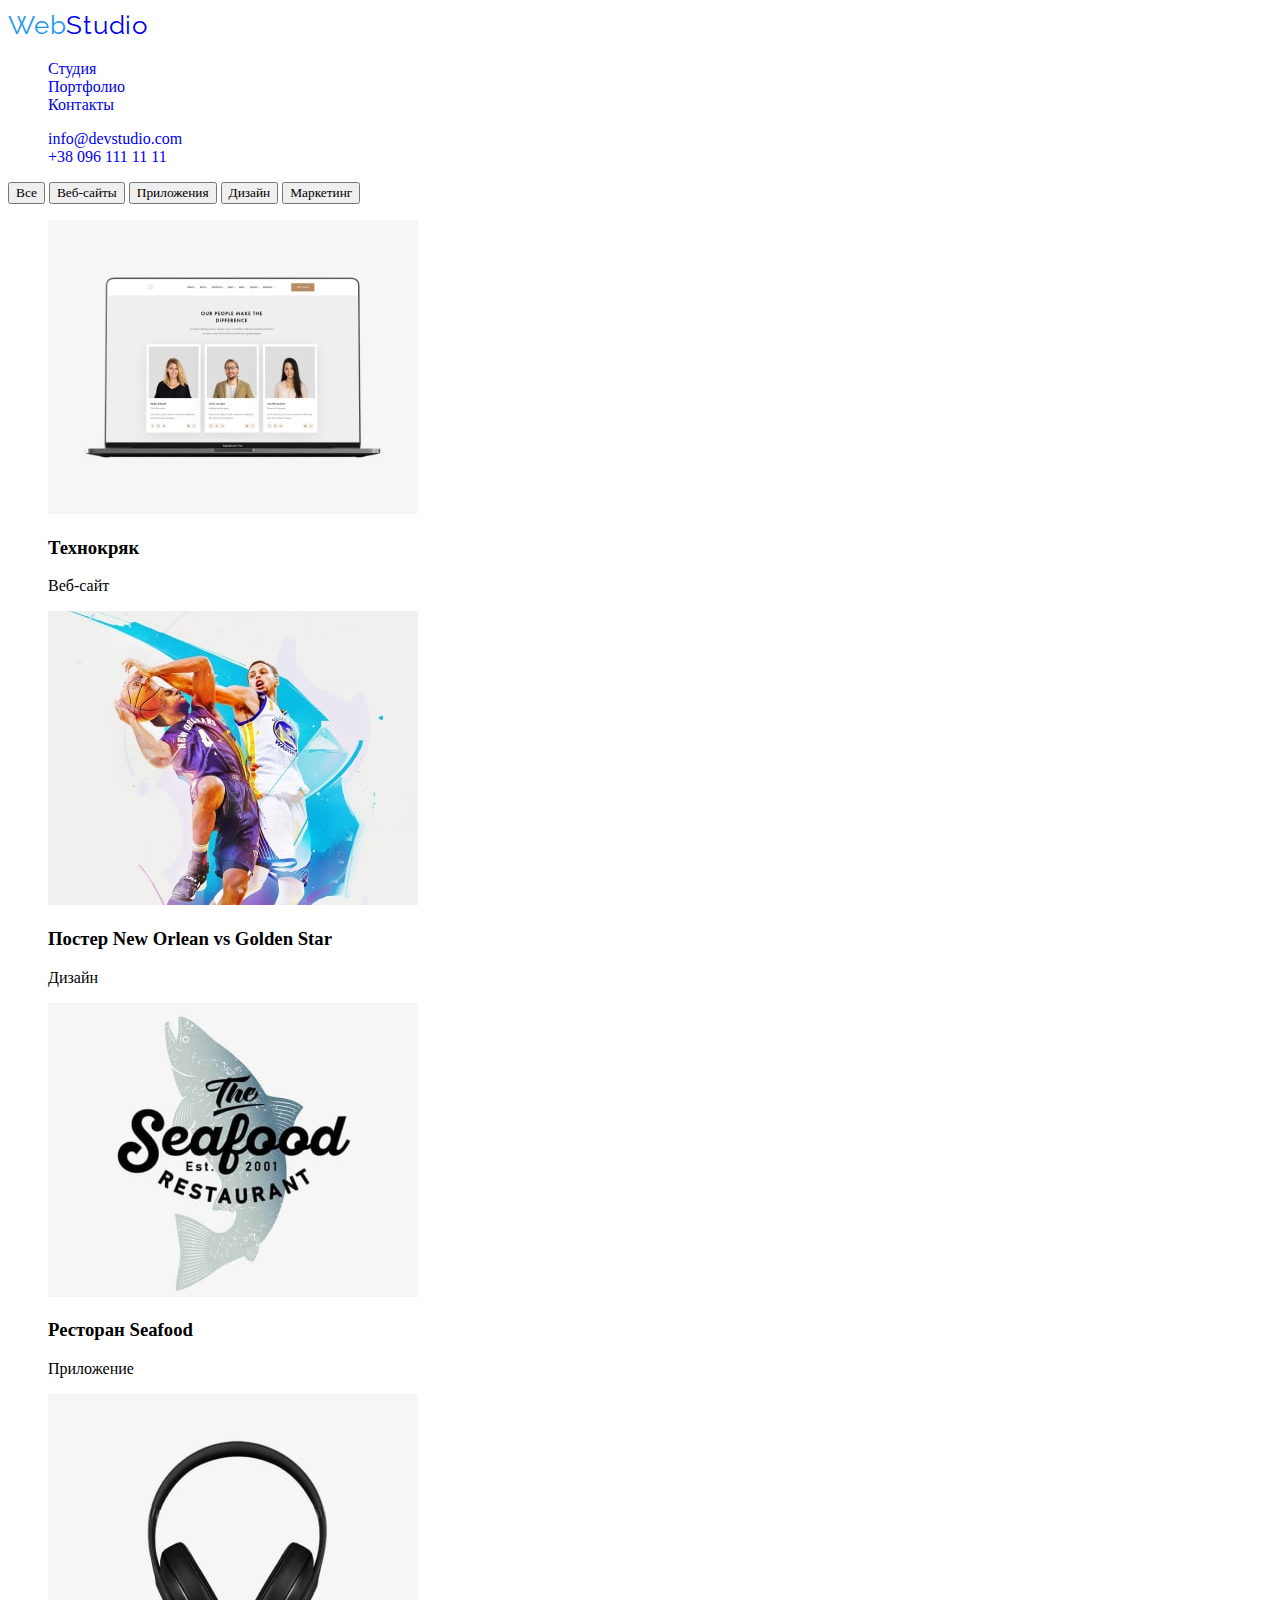
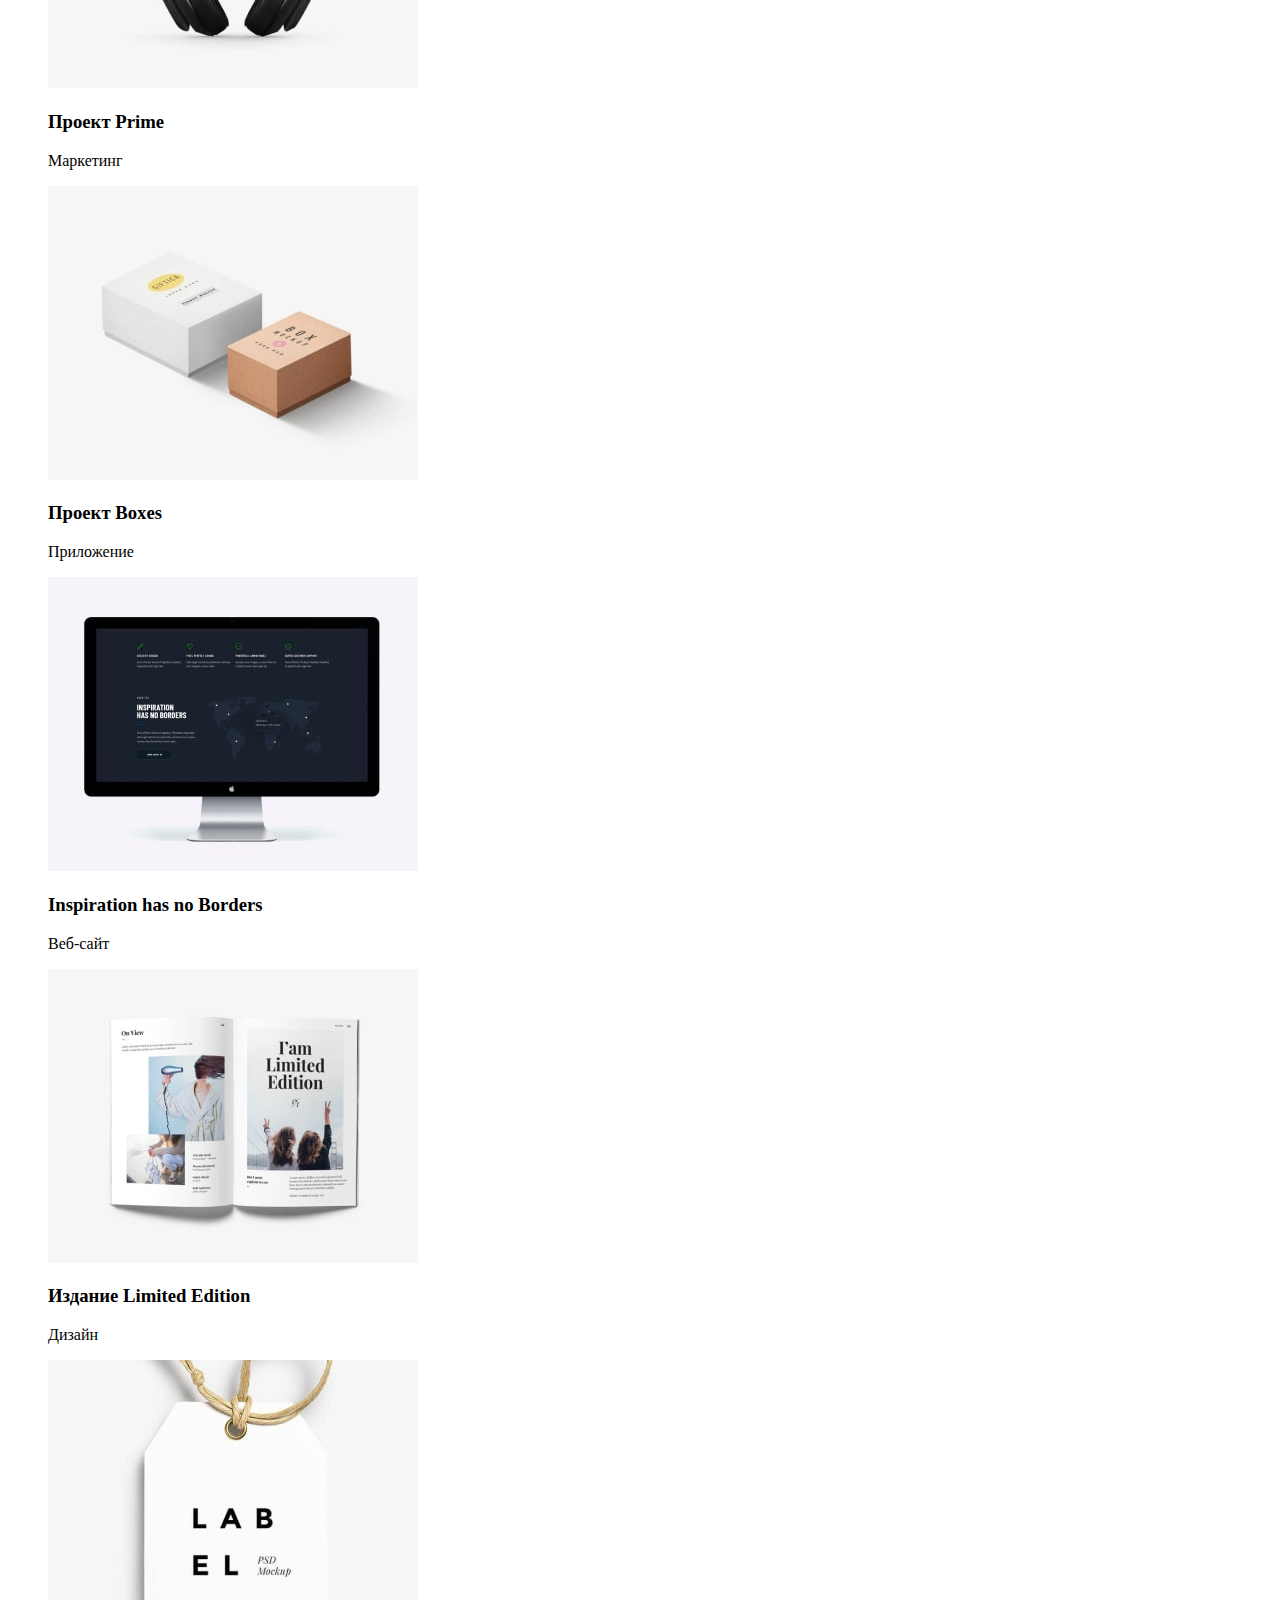
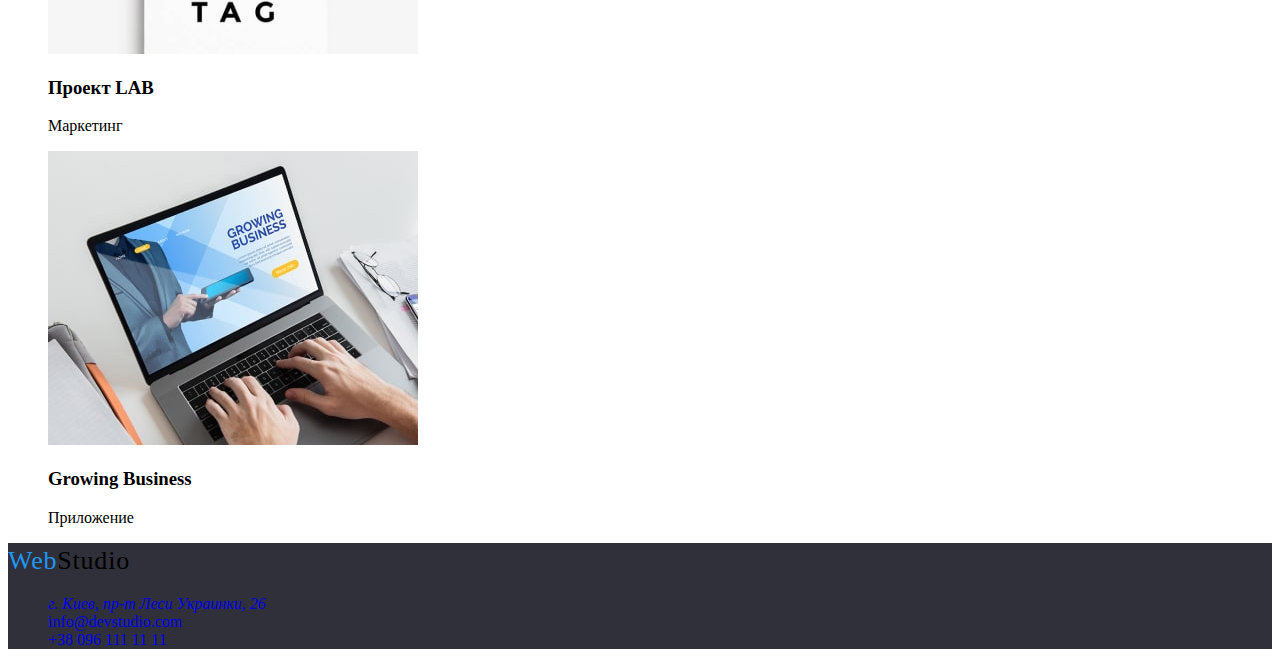
==== portfolio.html @ 1974320a "HW_2_work_friday" ====
<!DOCTYPE html>
<html lang="ru">
  <head>
    <meta charset="UTF-8" />
    <meta http-equiv="X-UA-Compatible" content="IE=edge" />
    <meta name="viewport" content="width=device-width, initial-scale=1.0" />
    <title>WebStudio_landing_page</title>
    <link
      rel="stylesheet"
      href="https://cdnjs.cloudflare.com/ajax/libs/modern-normalize/1.1.0/modern-normalize.min.css"
      integrity="sha512-wpPYUAdjBVSE4KJnH1VR1HeZfpl1ub8YT/NKx4PuQ5NmX2tKuGu6U/JRp5y+Y8XG2tV+wKQpNHVUX03MfMFn9Q=="
      crossorigin="anonymous"
      referrerpolicy="no-referrer"
    />
    <link rel="stylesheet" href="./css/styles.css" />
    <link rel="preconnect" href="https://fonts.googleapis.com">
    <link rel="preconnect" href="https://fonts.gstatic.com" crossorigin>
    <link href="https://fonts.googleapis.com/css2?family=Raleway:wght@700&family=Roboto:wght@400;500;700;900&display=swap"
      rel="stylesheet">
  </head>

  <body class="body">
    <header class="header">
      <nav class="header-navigation">
        <a class="logo link" href="./index.html"><span class="logo-one">Web</span><span class="logo-two">Studio</span></a>
        <ul class="list header-list">
          <li class="header-item"><a class="link" href="./index.html">Студия</a></li>
          <li class="header-item">
            <a class="link" href="./portfolio.html">Портфолио</a>
          </li>
          <li class="header-item">
            <a class="link" href="#footer">Контакты</a>
          </li>
        </ul>
      </nav>
      <ul class="list">
        <li class="header-tel-link">
          <a class="link" href="mailto:info@devstudio.com">info@devstudio.com</a>
        </li>
        <li class="header-phone-link">
          <a class="link" href="call:380961111111">+38 096 111 11 11</a>
        </li>
      </ul>
    </header>
    <main>
      <h1 hidden>Portfolio</h1>
      <div>
        <button class="button" type="button">Все</button>
        <button class="button" type="button">Веб-сайты</button>
        <button class="button" type="button">Приложения</button>
        <button class="button" type="button">Дизайн</button>
        <button class="button" type="button">Маркетинг</button>
      </div>
      <section>
        <ul class="list">
          <li>
            <img
              src="./images/Portfolio/technokryak-min.jpg"
              alt="Веб-сайт"
              width="370"
            />
            <h3>Технокряк</h3>
            <p>Веб-сайт</p>
          </li>

          <li>
            <img
              src="./images/Portfolio/poster_new_orlean_vs_golden_star-min.jpg"
              alt="Дизайн"
              width="370"
            />
            <h3>Постер New Orlean vs Golden Star</h3>
            <p lang="en">Дизайн</p>
          </li>

          <li>
            <img
              src="./images/Portfolio/seafood_restaurant-min.jpg"
              alt="Приложение"
              width="370"
            />
            <h3>Ресторан Seafood</h3>
            <p lang="en">Приложение</p>
          </li>

          <li>
            <img
              src="./images/Portfolio/prime_project-min.jpg"
              alt="Маркетинг"
              width="370"
            />
            <h3>Проект Prime</h3>
            <p lang="en">Маркетинг</p>
          </li>

          <li>
            <img
              src="./images/Portfolio/boxes_project-min.jpg"
              alt="Приложение"
              width="370"
            />
            <h3>Проект Boxes</h3>
            <p lang="en">Приложение</p>
          </li>

          <li>
            <img
              src="./images/Portfolio/inspiration_has_no_borders-min.jpg"
              alt="Веб-сайт"
              width="370"
            />
            <h3>Inspiration has no Borders</h3>
            <p lang="en">Веб-сайт</p>
          </li>

          <li>
            <img
              src="./images/Portfolio/limited_edition_media-min.jpg"
              alt="Дизайн"
              width="370"
            />
            <h3>Издание Limited Edition</h3>
            <p lang="en">Дизайн</p>
          </li>

          <li>
            <img
              src="./images/Portfolio/lab_project-min.jpg"
              alt="Маркетинг"
              width="370"
            />
            <h3>Проект LAB</h3>
            <p lang="en">Маркетинг</p>
          </li>

          <li>
            <img
              src="./images/Portfolio/growing_business-min.jpg"
              alt="Приложение"
              width="370"
            />
            <h3>Growing Business</h3>
            <p lang="en">Приложение</p>
          </li>
        </ul>
      </section>
    </main>
    <footer>
      <span class="logo-one">Web</span><span class="logo-two">Studio</span></a>
      <ul id="footer" class="list">
        <li>
          <address>
            <a
              class="link"
              href="https://goo.gl/maps/tnZ9f7EqRjFF4gV4A"
              target="_blank"
              rel="noopener norefferer"
              >г. Киев, пр-т Леси Украинки, 26</a
            >
          </address>
        </li>
        <li><a class="link" href="mailto:info@devstudio.com">info@devstudio.com</a></li>
        <li><a class="link" href="call:380961111111">+38 096 111 11 11</a></li>
      </ul>
    </footer>
  </body>
</html>
---- css/styles.css ----
:root {
    --main-title-color: #ffffff;
    --second-title-color: #212121;
    --main-text-color: #757575;
    --third-text-color: #9da4bd;
    --fourth-text-color: #303030;
    --accent-color: #2196F3;
    --main-btn-color: #ffffff;
    --second-btn-color: #2196F3;;
    --header-text-color:#000000;
    --footer-color:#2F303A;
}

.header {
    background-color: var(--main-title-color);
    color: var(--header-text-color);
}


.body {
    font font-family: Roboto, sans-serif;
    background-color: var(--)
    
    
}
.list {
    list-style: none;
}
.link {
    text-decoration: none;
}

/* Header */
.logo-one, .logo-two {color: inherit;}
.logo-one{
    color: var(--accent-color);
    font-weight: 400;
font-size: 26px;
line-height: 1.38;
letter-spacing: 0.03em;
}
.logo-two {
    color: #000000
    font-weight: 400;
font-size: 26px;
line-height: 1.38;
letter-spacing: 0.03em;
}
.logo-title {
 color: var(--header-text-color);   
}

.logo{
    font-family: Raleway, sans-serif;
}
.header-item:hover,
.header-item:focus {
    color: ;
}

/* Body */

.button {
    font-family: inherit;
}

/* Footer */

footer{
    background-color: var(--footer-color);
}
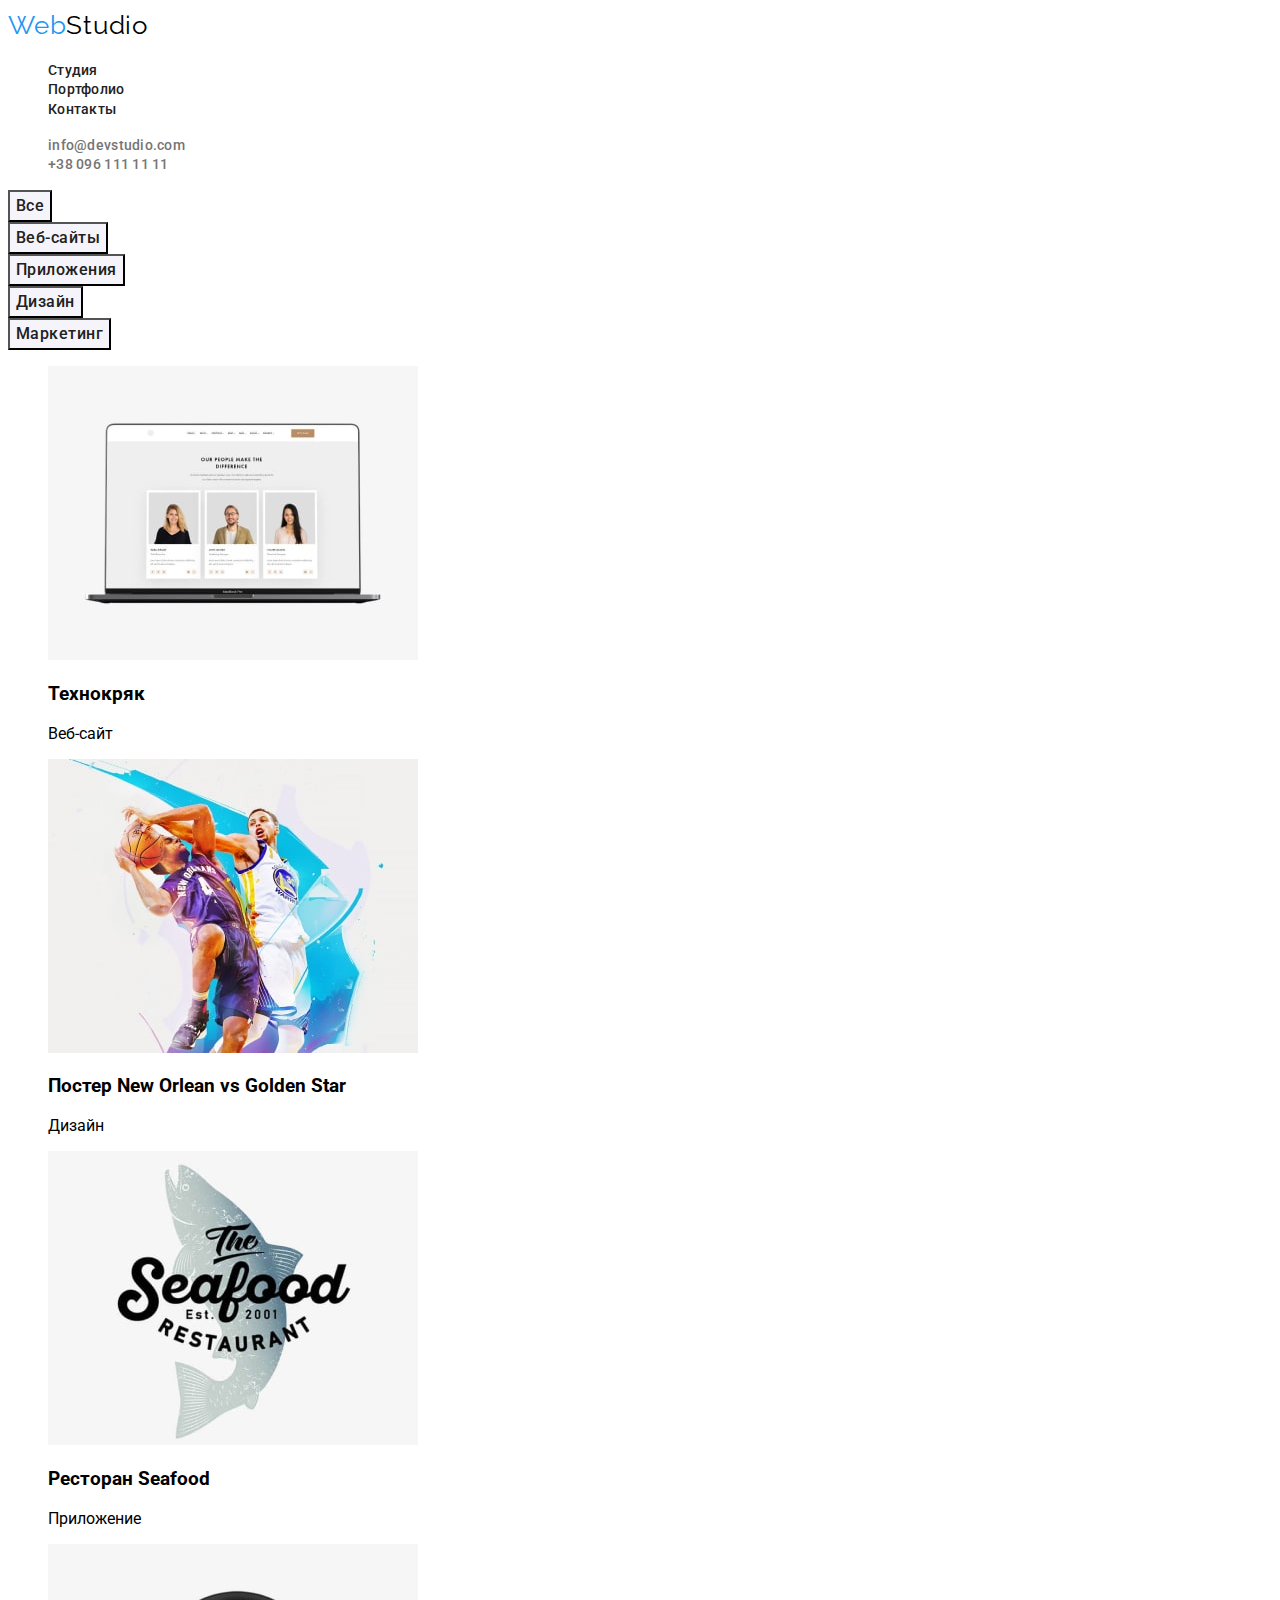
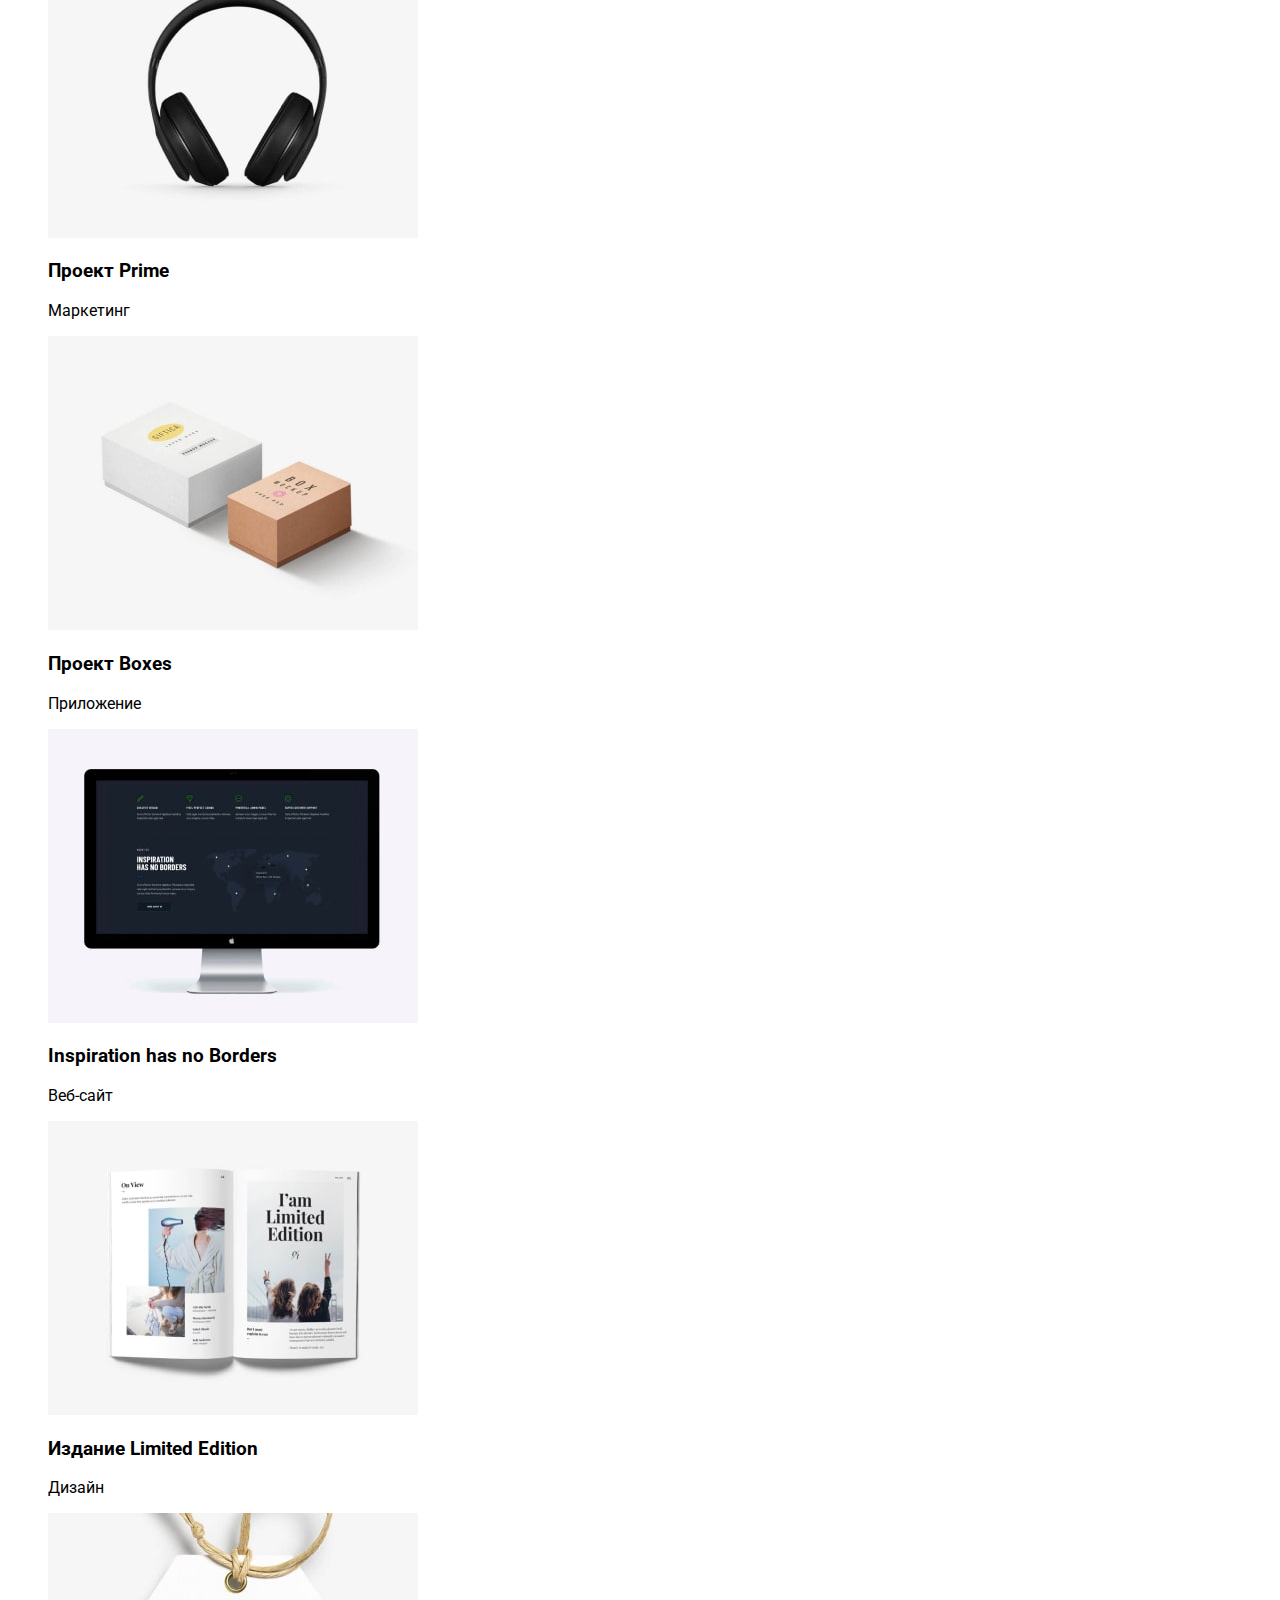
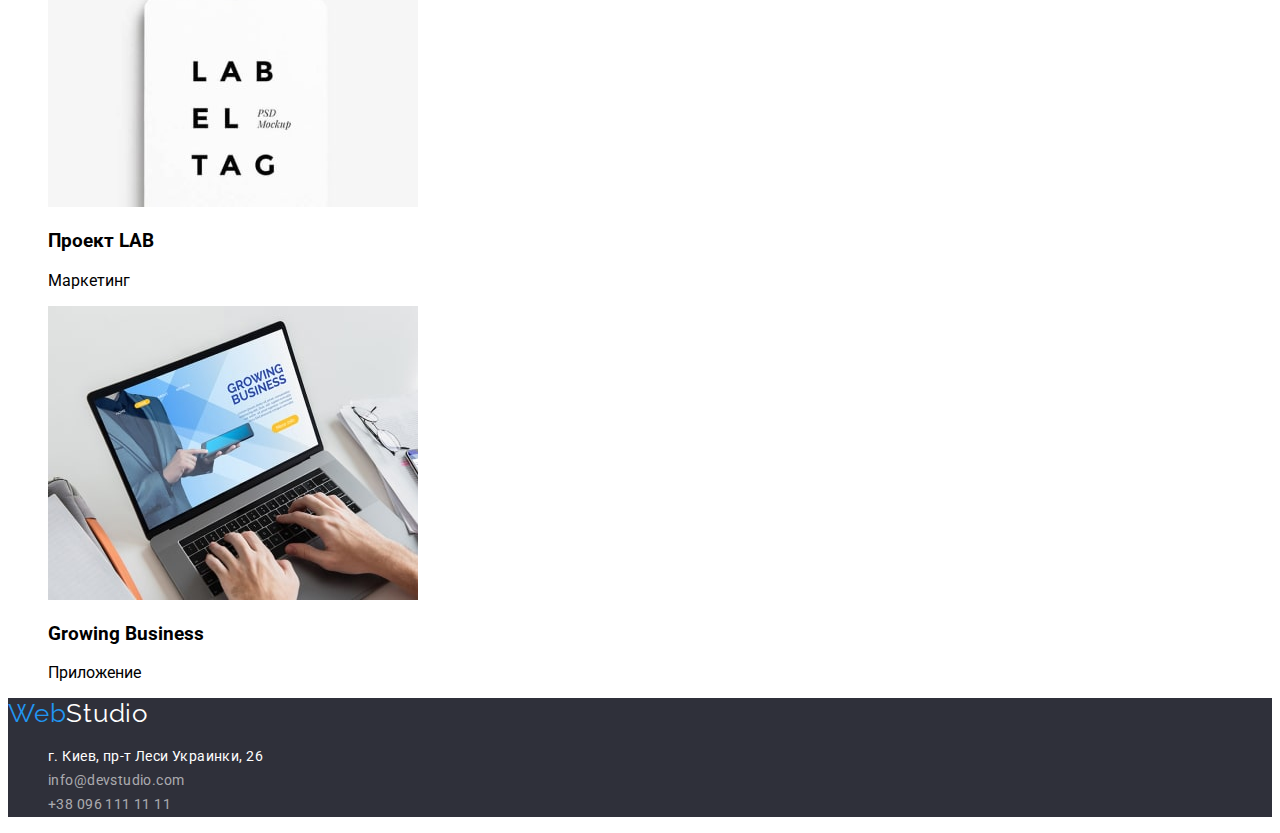
==== commit 879be091: "HW_2_main+portfolio-html/css-submission 1.1" ====
--- a/portfolio.html
+++ b/portfolio.html
@@ -13,54 +13,65 @@
       referrerpolicy="no-referrer"
     />
     <link rel="stylesheet" href="./css/styles.css" />
-    <link rel="preconnect" href="https://fonts.googleapis.com">
-    <link rel="preconnect" href="https://fonts.gstatic.com" crossorigin>
-    <link href="https://fonts.googleapis.com/css2?family=Raleway:wght@700&family=Roboto:wght@400;500;700;900&display=swap"
-      rel="stylesheet">
+    <link rel="preconnect" href="https://fonts.googleapis.com" />
+    <link rel="preconnect" href="https://fonts.gstatic.com" crossorigin />
+    <link
+      href="https://fonts.googleapis.com/css2?family=Raleway:wght@700&family=Roboto:wght@400;500;700;900&display=swap"
+      rel="stylesheet"
+    />
   </head>
 
   <body class="body">
     <header class="header">
       <nav class="header-navigation">
-        <a class="logo link" href="./index.html"><span class="logo-one">Web</span><span class="logo-two">Studio</span></a>
+        <a class="logo link" href="./index.html"
+          ><span class="logo-one">Web</span
+          ><span class="logo-two">Studio</span></a
+        >
         <ul class="list header-list">
-          <li class="header-item"><a class="link" href="./index.html">Студия</a></li>
           <li class="header-item">
-            <a class="link" href="./portfolio.html">Портфолио</a>
+            <a class="link header-link" href="./index.html">Студия</a>
           </li>
           <li class="header-item">
-            <a class="link" href="#footer">Контакты</a>
+            <a class="link header-link" href="./portfolio.html">Портфолио</a>
+          </li>
+          <li class="header-item">
+            <a class="link header-link" href="#footer">Контакты</a>
           </li>
         </ul>
       </nav>
       <ul class="list">
-        <li class="header-tel-link">
-          <a class="link" href="mailto:info@devstudio.com">info@devstudio.com</a>
-        </li>
-        <li class="header-phone-link">
-          <a class="link" href="call:380961111111">+38 096 111 11 11</a>
+        <li class="header-tel">
+          <a class="link header-tel-link" href="mailto:info@devstudio.com"
+            >info@devstudio.com</a
+          >
+        </li>
+        <li class="header-phone">
+          <a class="link header-phone-link" href="call:380961111111"
+            >+38 096 111 11 11</a
+          >
         </li>
       </ul>
     </header>
     <main>
       <h1 hidden>Portfolio</h1>
-      <div>
-        <button class="button" type="button">Все</button>
-        <button class="button" type="button">Веб-сайты</button>
-        <button class="button" type="button">Приложения</button>
-        <button class="button" type="button">Дизайн</button>
-        <button class="button" type="button">Маркетинг</button>
+      <div class="portfolio">
+        <button class="portfolio-button" type="button">Все</button>
+        <button class="portfolio-button" type="button">Веб-сайты</button>
+        <button class="portfolio-button" type="button">Приложения</button>
+        <button class="portfolio-button" type="button">Дизайн</button>
+        <button class="portfolio-button" type="button">Маркетинг</button>
       </div>
-      <section>
-        <ul class="list">
-          <li>
+      <section class="portfolio-examples">
+        <ul class="list portfolio-examples-list">
+          <li class="list portfolio-examples-list-item">
             <img
               src="./images/Portfolio/technokryak-min.jpg"
               alt="Веб-сайт"
               width="370"
             />
-            <h3>Технокряк</h3>
-            <p>Веб-сайт</p>
+            <h3 class="portfolio-examples-list-item-company">Технокряк</h3>
+            <p class="portfolio-examples-list-item-project">Веб-сайт</p>
           </li>
 
           <li>
@@ -69,8 +80,10 @@
               alt="Дизайн"
               width="370"
             />
-            <h3>Постер New Orlean vs Golden Star</h3>
-            <p lang="en">Дизайн</p>
+            <h3 class="portfolio-examples-list-item-company">
+              Постер New Orlean vs Golden Star
+            </h3>
+            <p class="portfolio-examples-list-item-project" lang="en">Дизайн</p>
           </li>
 
           <li>
@@ -79,8 +92,12 @@
               alt="Приложение"
               width="370"
             />
-            <h3>Ресторан Seafood</h3>
-            <p lang="en">Приложение</p>
+            <h3 class="portfolio-examples-list-item-company">
+              Ресторан Seafood
+            </h3>
+            <p class="portfolio-examples-list-item-project" lang="en">
+              Приложение
+            </p>
           </li>
 
           <li>
@@ -89,8 +106,10 @@
               alt="Маркетинг"
               width="370"
             />
-            <h3>Проект Prime</h3>
-            <p lang="en">Маркетинг</p>
+            <h3 class="portfolio-examples-list-item-company">Проект Prime</h3>
+            <p class="portfolio-examples-list-item-project" lang="en">
+              Маркетинг
+            </p>
           </li>
 
           <li>
@@ -99,8 +118,10 @@
               alt="Приложение"
               width="370"
             />
-            <h3>Проект Boxes</h3>
-            <p lang="en">Приложение</p>
+            <h3 class="portfolio-examples-list-item-company">Проект Boxes</h3>
+            <p class="portfolio-examples-list-item-project" lang="en">
+              Приложение
+            </p>
           </li>
 
           <li>
@@ -109,8 +130,12 @@
               alt="Веб-сайт"
               width="370"
             />
-            <h3>Inspiration has no Borders</h3>
-            <p lang="en">Веб-сайт</p>
+            <h3 class="portfolio-examples-list-item-company">
+              Inspiration has no Borders
+            </h3>
+            <p class="portfolio-examples-list-item-project" lang="en">
+              Веб-сайт
+            </p>
           </li>
 
           <li>
@@ -119,8 +144,10 @@
               alt="Дизайн"
               width="370"
             />
-            <h3>Издание Limited Edition</h3>
-            <p lang="en">Дизайн</p>
+            <h3 class="portfolio-examples-list-item-company">
+              Издание Limited Edition
+            </h3>
+            <p class="portfolio-examples-list-item-project" lang="en">Дизайн</p>
           </li>
 
           <li>
@@ -129,8 +156,10 @@
               alt="Маркетинг"
               width="370"
             />
-            <h3>Проект LAB</h3>
-            <p lang="en">Маркетинг</p>
+            <h3 class="portfolio-examples-list-item-company">Проект LAB</h3>
+            <p class="portfolio-examples-list-item-project" lang="en">
+              Маркетинг
+            </p>
           </li>
 
           <li>
@@ -139,19 +168,26 @@
               alt="Приложение"
               width="370"
             />
-            <h3>Growing Business</h3>
-            <p lang="en">Приложение</p>
+            <h3 class="portfolio-examples-list-item-company">
+              Growing Business
+            </h3>
+            <p class="portfolio-examples-list-item-project" lang="en">
+              Приложение
+            </p>
           </li>
         </ul>
       </section>
     </main>
-    <footer>
-      <span class="logo-one">Web</span><span class="logo-two">Studio</span></a>
+    <footer class="footer">
+      <a class="logo link" href="./index.html"
+        ><span class="footer-logo-one">Web</span
+        ><span class="footer-logo-two">Studio</span></a
+      >
       <ul id="footer" class="list">
         <li>
-          <address>
+          <address class="footer-adress">
             <a
-              class="link"
+              class="link footer-adress-link"
               href="https://goo.gl/maps/tnZ9f7EqRjFF4gV4A"
               target="_blank"
               rel="noopener norefferer"
@@ -159,8 +195,16 @@
             >
           </address>
         </li>
-        <li><a class="link" href="mailto:info@devstudio.com">info@devstudio.com</a></li>
-        <li><a class="link" href="call:380961111111">+38 096 111 11 11</a></li>
+        <li class="footer-links">
+          <a class="link footer-email-link" href="mailto:info@devstudio.com"
+            >info@devstudio.com</a
+          >
+        </li>
+        <li>
+          <a class="link footer-phone-link" href="call:380961111111"
+            >+38 096 111 11 11</a
+          >
+        </li>
       </ul>
     </footer>
   </body>
--- a/css/styles.css
+++ b/css/styles.css
@@ -1,71 +1,245 @@
 :root {
-    --main-title-color: #ffffff;
-    --second-title-color: #212121;
-    --main-text-color: #757575;
-    --third-text-color: #9da4bd;
-    --fourth-text-color: #303030;
-    --accent-color: #2196F3;
-    --main-btn-color: #ffffff;
-    --second-btn-color: #2196F3;;
-    --header-text-color:#000000;
-    --footer-color:#2F303A;
+  --main-title-color: #ffffff;
+  --second-title-color: #212121;
+  --main-text-color: #757575;
+  --third-text-color: #9da4bd;
+  --fourth-text-color: #303030;
+  --accent-color: #2196f3;
+  --header-text-color: #000000;
+  --footer-color: #2f303a;
+  --button-color:#F5F4FA;
 }
 
 .header {
-    background-color: var(--main-title-color);
-    color: var(--header-text-color);
-}
-
+  background-color: var(--main-title-color);
+  color: var(--header-text-color);
+}
 
 .body {
-    font font-family: Roboto, sans-serif;
-    background-color: var(--)
-    
-    
+  font-family: Roboto, sans-serif;
+  background-color: var(--main-title-color);
 }
 .list {
-    list-style: none;
+  list-style: none;
 }
 .link {
-    text-decoration: none;
-}
-
-/* Header */
-.logo-one, .logo-two {color: inherit;}
-.logo-one{
-    color: var(--accent-color);
-    font-weight: 400;
-font-size: 26px;
-line-height: 1.38;
-letter-spacing: 0.03em;
-}
+  text-decoration: none;
+}
+
+/*--------------------------Header-------------------------- */
+.logo-one,
 .logo-two {
-    color: #000000
-    font-weight: 400;
-font-size: 26px;
-line-height: 1.38;
-letter-spacing: 0.03em;
-}
+  color: inherit;
+}
+.logo-one {
+  color: var(--accent-color);
+  font-size: 26px;
+  line-height: 1.38;
+  letter-spacing: 0.03em;
+}
+.logo-two {
+  font-size: 26px;
+  line-height: 1.38;
+  letter-spacing: 0.03em;
+  color: var(--header-text-color);
+}
+
+.header-link {
+  font-weight: 500;
+  font-size: 14px;
+  line-height: 1.33;
+  letter-spacing: 0.02em;
+  color: var(--second-title-color);
+}
+.header-tel-link,
+.header-phone-link {
+  font-weight: 500;
+  font-size: 14px;
+  line-height: 1.33;
+  letter-spacing: 0.02em;
+  color: var(--main-text-color);
+}
+
 .logo-title {
- color: var(--header-text-color);   
-}
-
-.logo{
-    font-family: Raleway, sans-serif;
-}
-.header-item:hover,
-.header-item:focus {
-    color: ;
-}
-
-/* Body */
+  color: var(--header-text-color);
+}
+
+.logo {
+  font-family: Raleway, sans-serif;
+}
+.header-link:hover,
+.header-link:focus {
+  color: var(--accent-color);
+}
+.header-tel-link:hover,
+.header-tel-link:focus {
+  color: var(--accent-color);
+}
+
+.header-phone-link:hover,
+.header-phone-link:focus {
+  color: var(--accent-color);
+}
+
+/* --------------------------Hero--------------------------*/
 
 .button {
-    font-family: inherit;
-}
-
-/* Footer */
-
-footer{
-    background-color: var(--footer-color);
-}+  font-family: inherit;
+}
+.hero {
+  background-color: var(--second-title-color);
+}
+
+.hero-header {
+  font-weight: 900;
+  font-size: 44px;
+  line-height: 1.36;
+  text-align: center;
+  letter-spacing: 0.06em;
+  text-transform: uppercase;
+  color: var(--main-title-color);
+}
+
+.hero-btn {
+  font-family: inherit;
+  font-weight: 700;
+  font-size: 16px;
+  line-height: 1.85;
+  display: flex;
+  align-items: center;
+  text-align: center;
+  letter-spacing: 0.06em;
+  background-color: var(--accent-color);
+  color: var(--main-title-color);
+}
+
+/*-----------------------About----------------------- */
+.about-title {
+  font-weight: 700;
+  font-size: 14px;
+  line-height: 1.14;
+  letter-spacing: 0.03em;
+  text-transform: uppercase;
+
+  color: var(--second-title-color);
+}
+
+.about-title-discription {
+  font-size: 14px;
+  line-height: 1.71px;
+  letter-spacing: 0.03em;
+  color: var(--main-text-color);
+}
+
+/* --------------------------What we do--------------------------  */
+.what-we-do_title {
+  font-weight: 700;
+  font-size: 36px;
+  line-height: 1.17;
+  text-align: center;
+  letter-spacing: 0.03em;
+
+  color: var(--second-title-color);
+}
+/* --------------------------Team-------------------------- */
+
+.team-header {
+  font-weight: 700;
+  font-size: 36px;
+  line-height: 1.17;
+  text-align: center;
+  letter-spacing: 0.03em;
+  color: var(--second-title-color);
+}
+
+.team-list-name {
+  font-weight: 500;
+  font-size: 16px;
+  line-height: 1.19;
+  text-align: center;
+  letter-spacing: 0.03em;
+  color: var(--second-title-color);
+}
+
+.team-list-position {
+  font-size: 16px;
+  line-height: 1.19;
+  text-align: center;
+  letter-spacing: 0.03em;
+  color: var(--main-text-color);
+}
+
+/* --------------------------Footer-------------------------- */
+
+.footer {
+  background-color: var(--footer-color);
+}
+.footer-logo-one {
+  font-size: 26px;
+  line-height: 1.19;
+  letter-spacing: 0.03em;
+  color: var(--accent-color);
+}
+
+.footer-logo-two {
+  font-size: 26px;
+  line-height: 1.19;
+  letter-spacing: 0.03em;
+  color: var(--main-title-color);
+}
+
+.footer-adress-link {
+  color: inherit;
+  font-style: normal;
+  font-size: 14px;
+  line-height: 1.71;
+  letter-spacing: 0.03em;
+  color: var(--main-title-color);
+}
+
+.footer-email-link {
+  font-size: 14px;
+  line-height: 1.71;
+  letter-spacing: 0.03em;
+  color: rgba(255, 255, 255, 0.6);
+}
+
+.footer-phone-link {
+  font-size: 14px;
+  line-height: 1.71;
+  letter-spacing: 0.03em;
+  color: rgba(255, 255, 255, 0.6);
+}
+
+/* -----------------------PORTFOLIO PAGE----------------------- */
+
+.portfolio-button {
+  font-family: inherit;
+  font-weight: 500;
+  font-size: 16px;
+  line-height: 1.63;
+  display: flex;
+  text-align: center;
+  letter-spacing: 0.03em;
+  background-color: var(--button-color);
+  color: var(--second-title-color);
+}
+.portfolio-button:hover,
+.portfolio-button:focus {
+  color: var(--main-title-color);
+  background-color: var(--accent-color);
+
+.portfolio-examples-list-item-company {
+  font-weight: 700;
+  font-size: 18px;
+  line-height: 2;
+  letter-spacing: 0.06em;
+  color: var(--second-title-color);
+}
+
+.portfolio-examples-list-item-project {
+  font-size: 16px;
+  line-height: 2;
+  letter-spacing: 0.03em;
+  color: var(--main-text-color);
+}
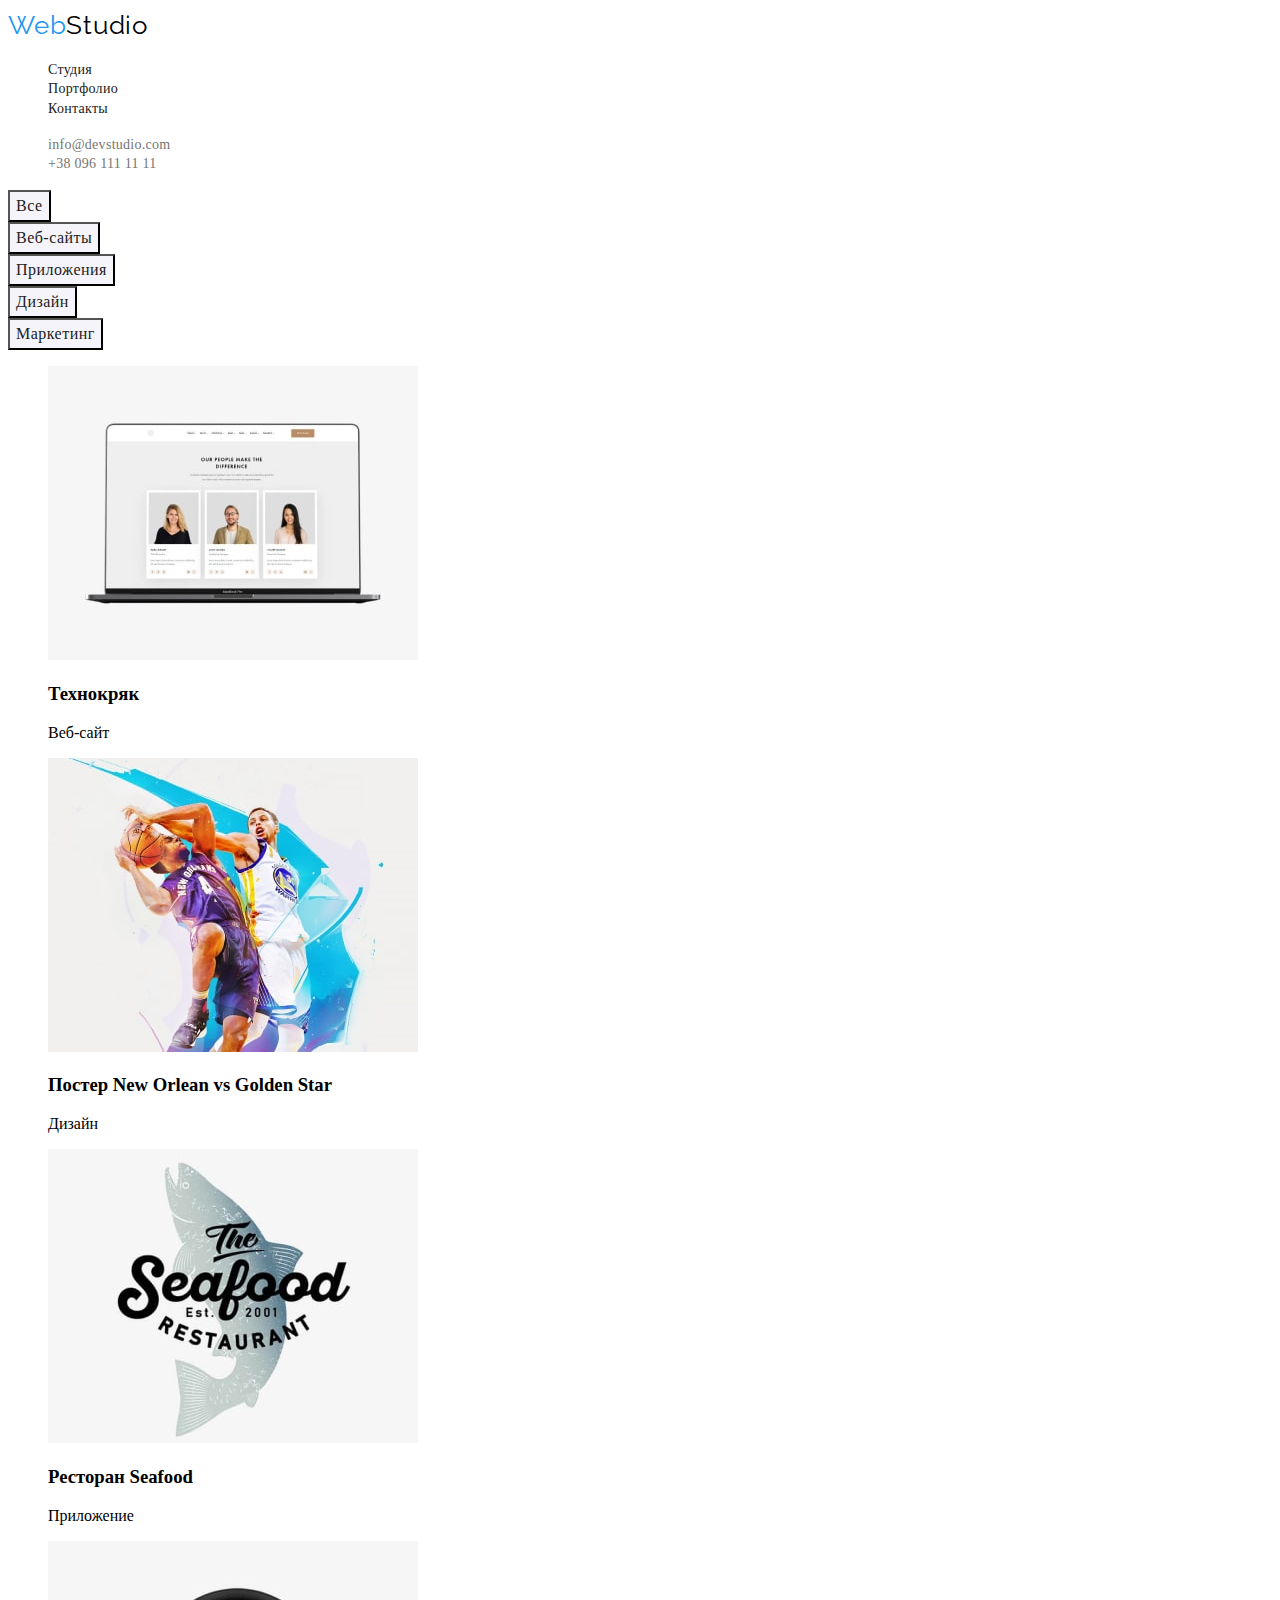
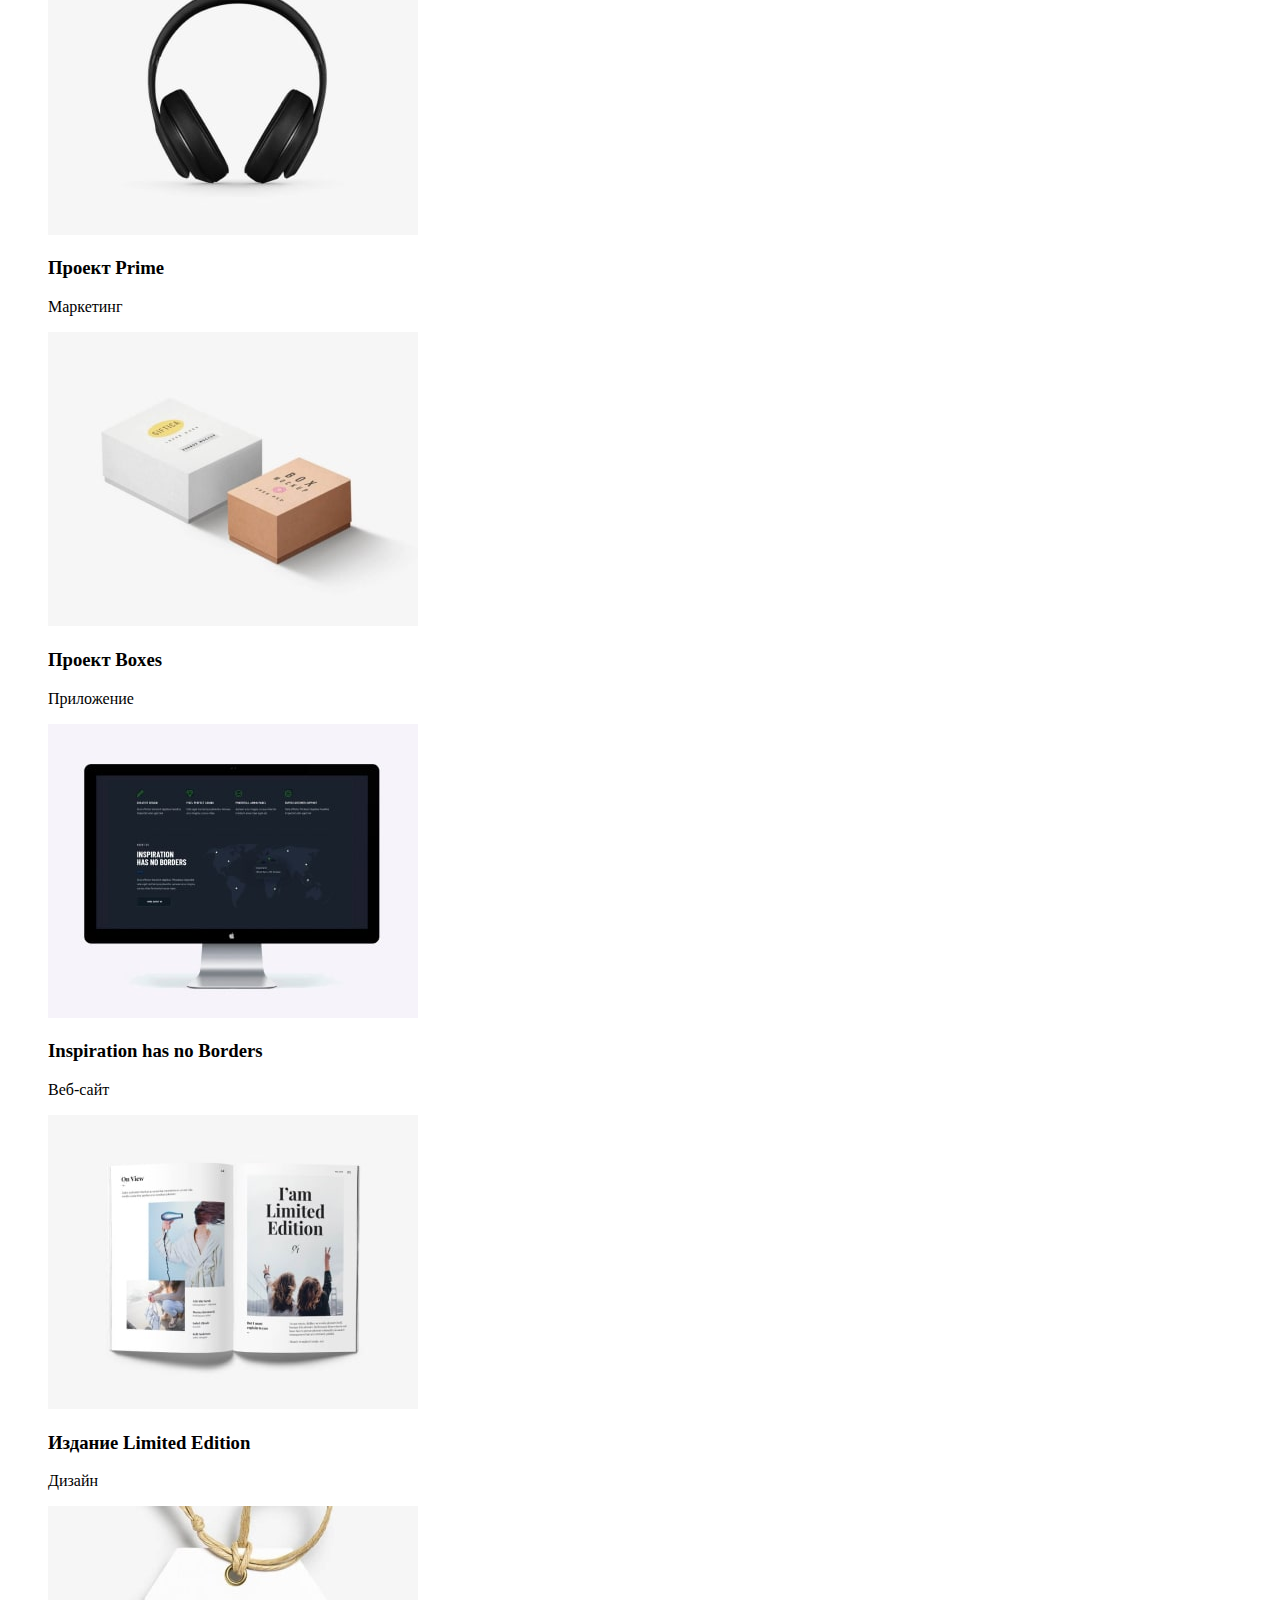
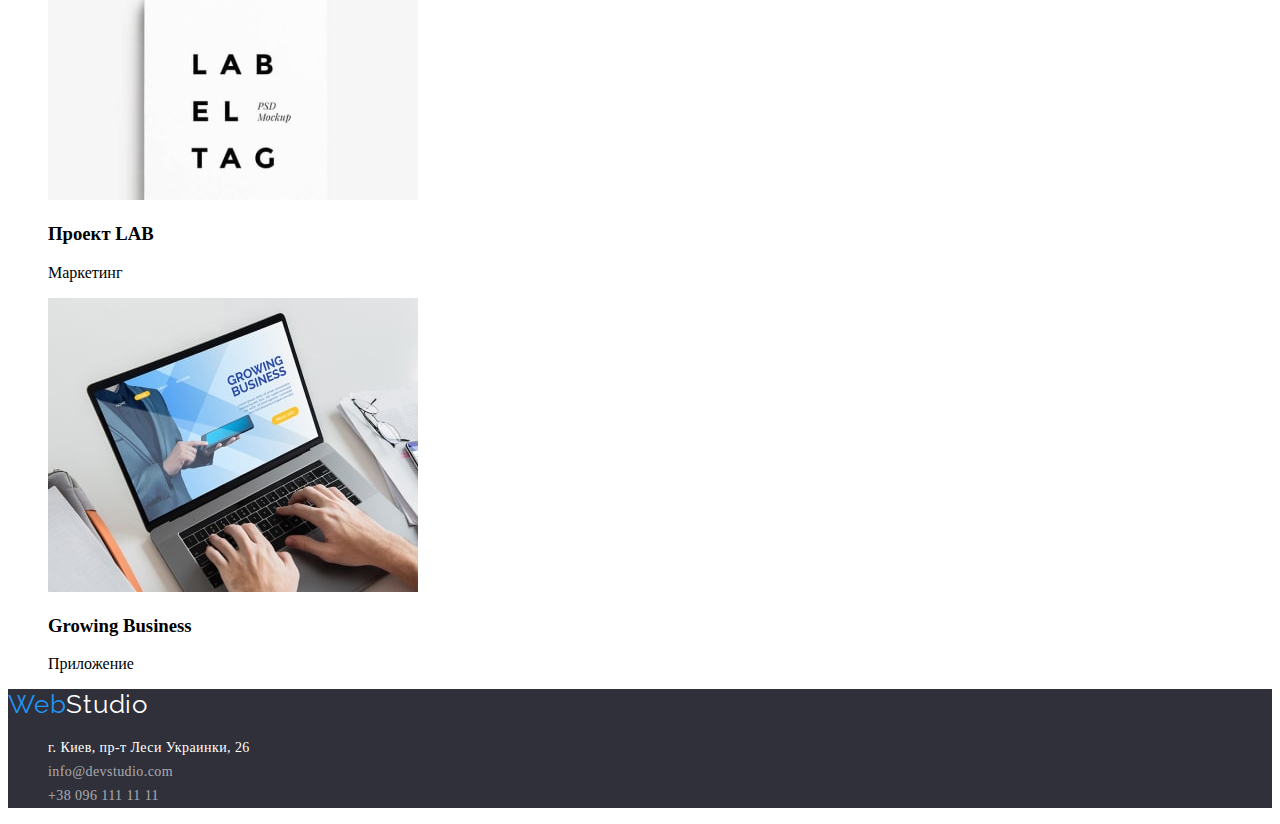
==== commit 177f0a68: "HW_2_main+portfolio-html/css-submission 1.2" ====
--- a/portfolio.html
+++ b/portfolio.html
@@ -20,8 +20,7 @@
       rel="stylesheet"
     />
   </head>
-
-  <body class="body">
+  <body>
     <header class="header">
       <nav class="header-navigation">
         <a class="logo link" href="./index.html"
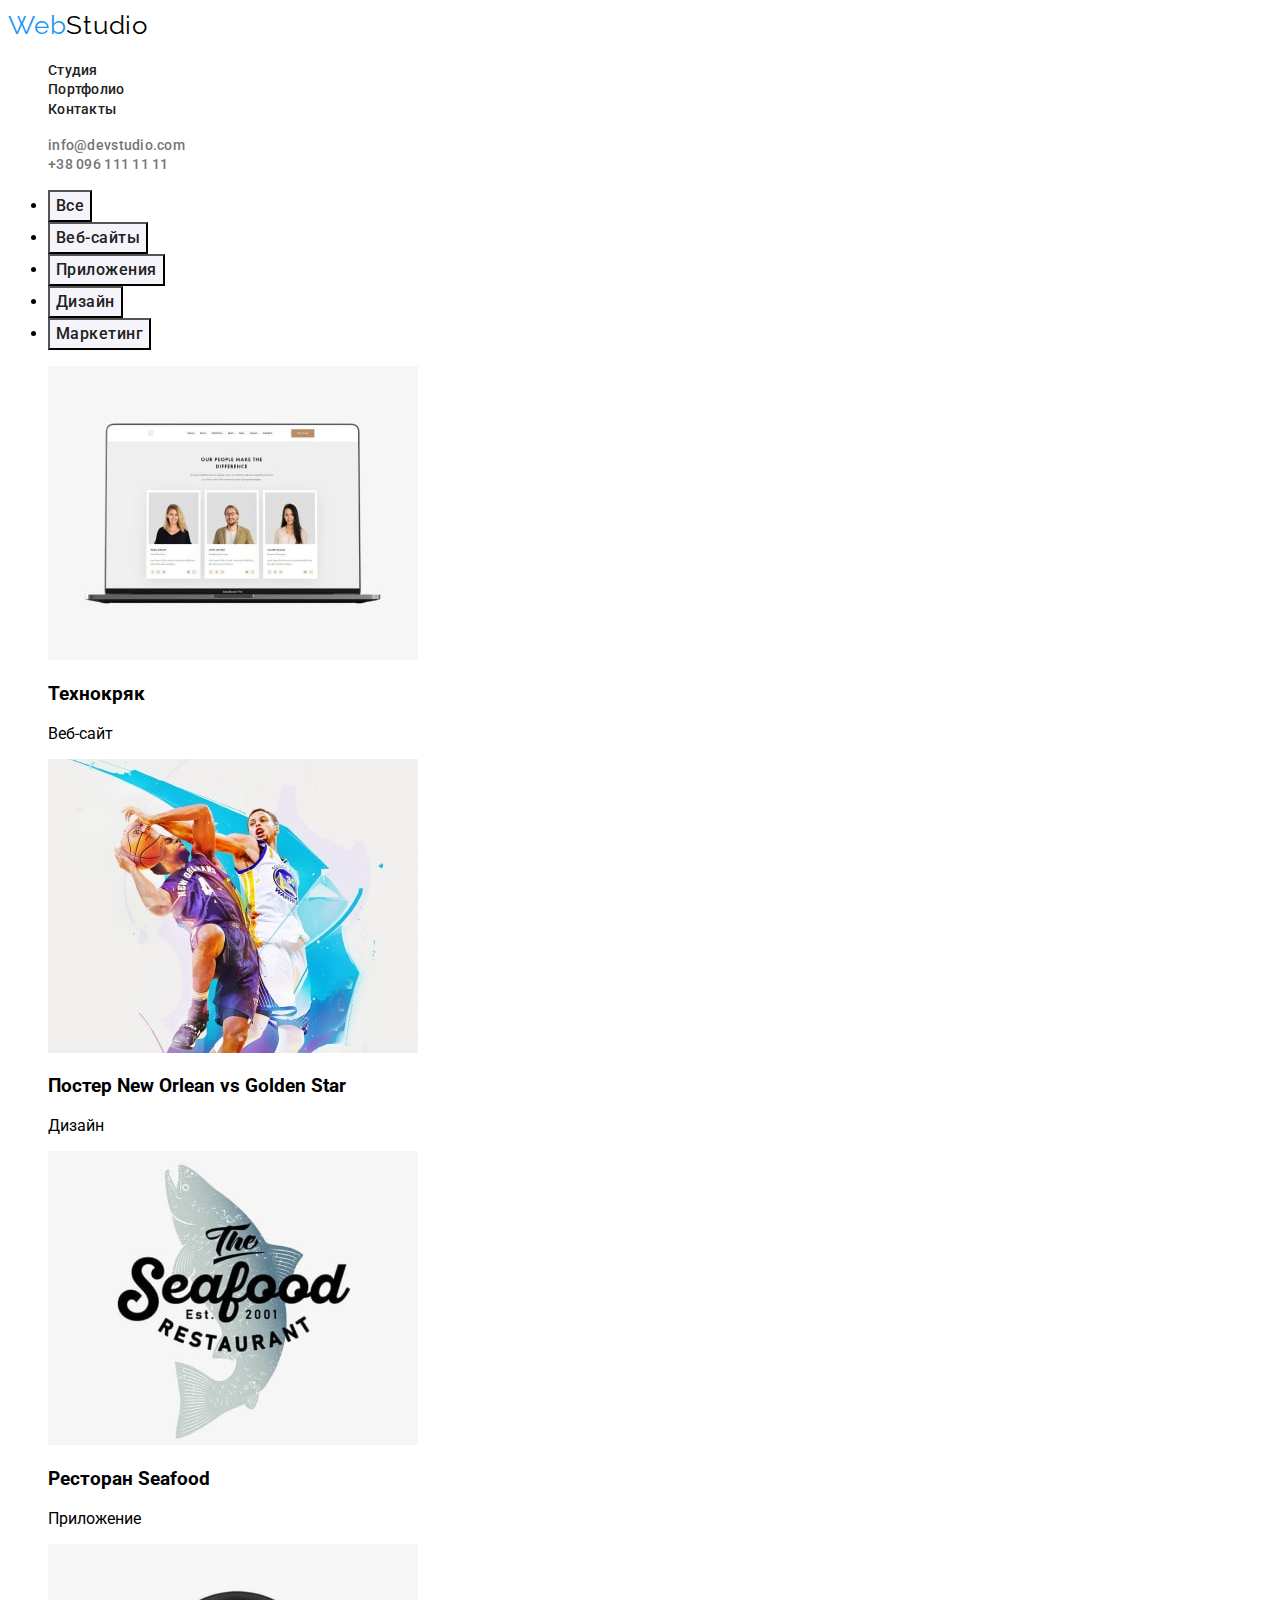
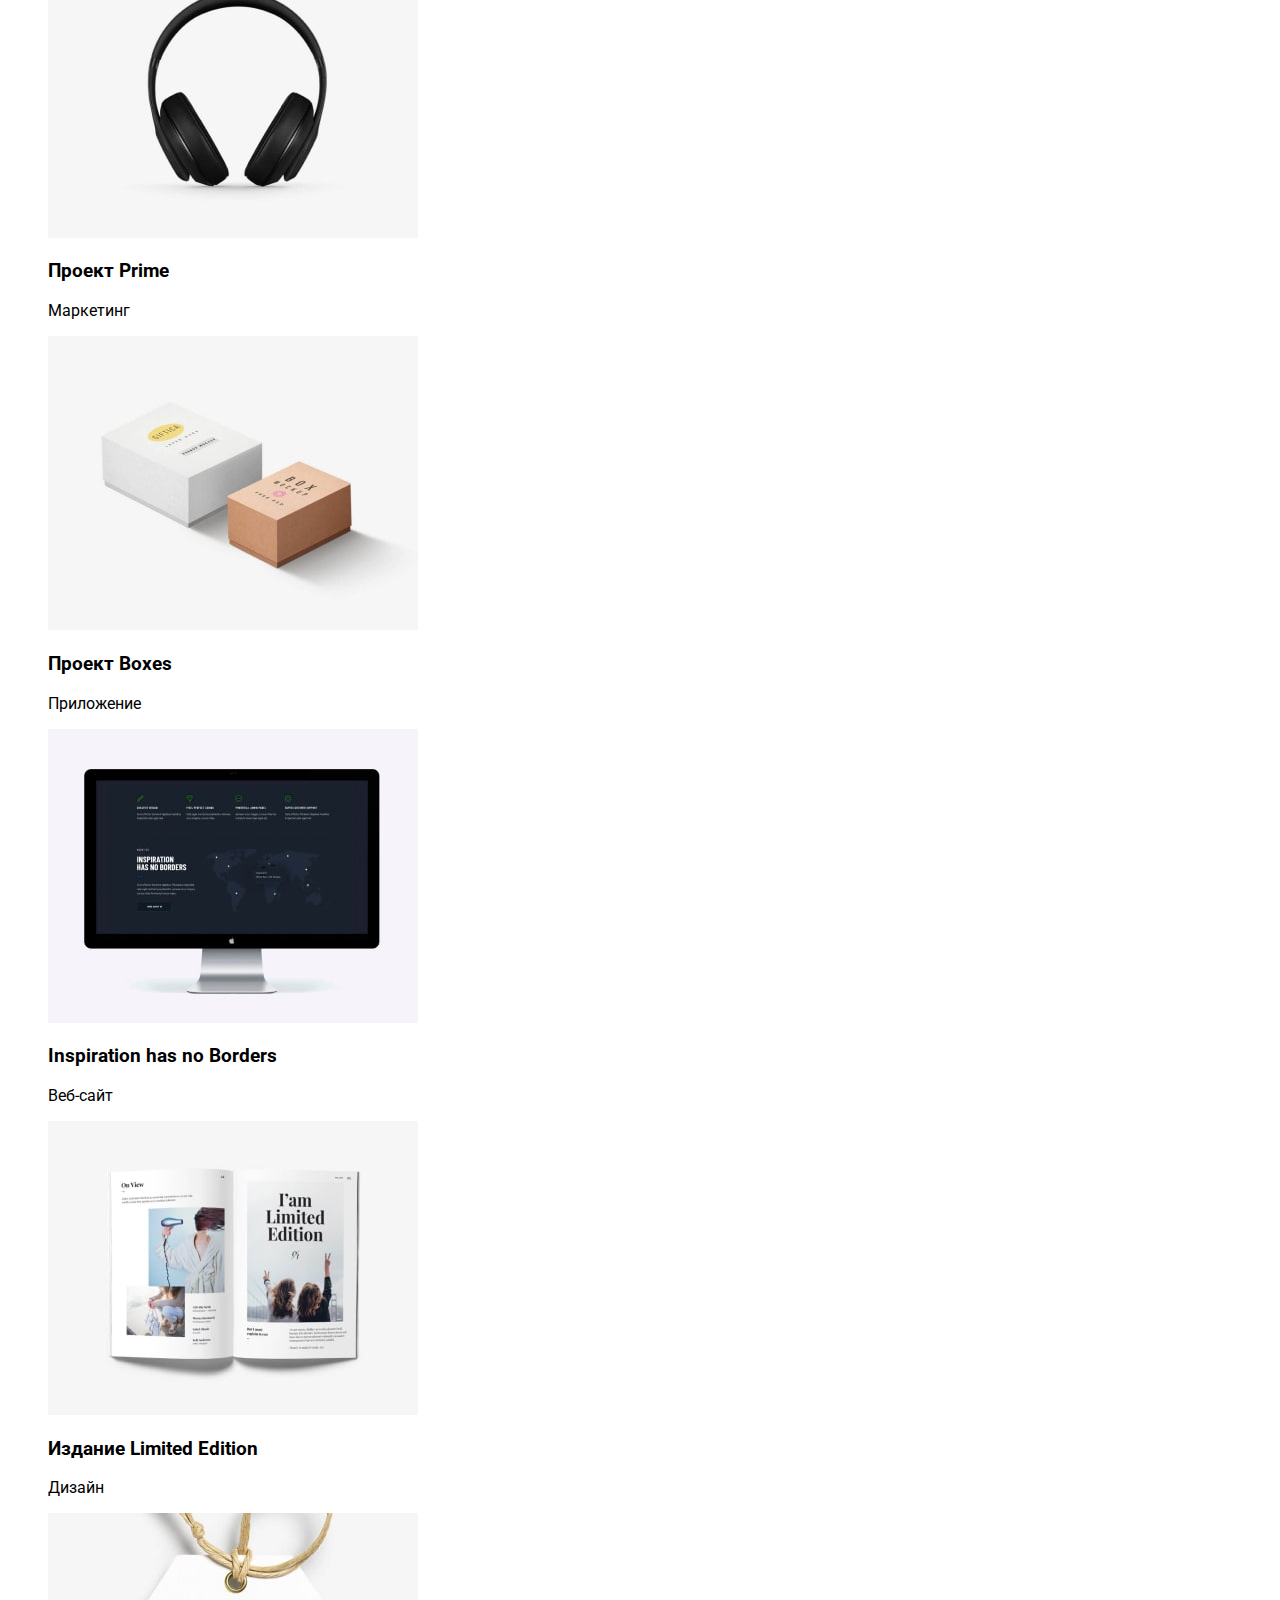
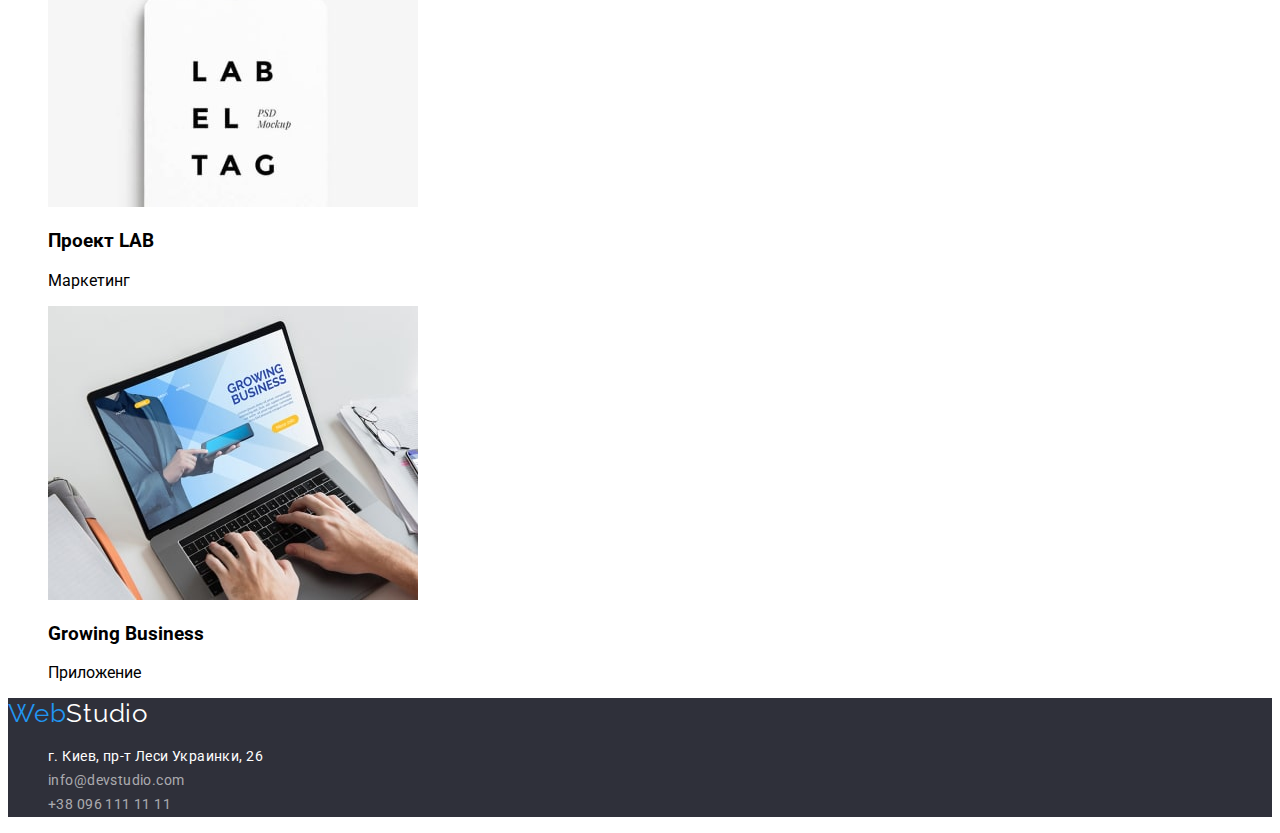
==== commit 839e6c77: "HW_2_main+portfolio-html/css-submission 1.3" ====
--- a/portfolio.html
+++ b/portfolio.html
@@ -54,13 +54,25 @@
     </header>
     <main>
       <h1 hidden>Portfolio</h1>
-      <div class="portfolio">
-        <button class="portfolio-button" type="button">Все</button>
-        <button class="portfolio-button" type="button">Веб-сайты</button>
-        <button class="portfolio-button" type="button">Приложения</button>
-        <button class="portfolio-button" type="button">Дизайн</button>
-        <button class="portfolio-button" type="button">Маркетинг</button>
-      </div>
+      <ul class="portfolio">
+        <li>
+          <button class="list portfolio-button" type="button">Все</button>
+        </li>
+        <li>
+          <button class="list portfolio-button" type="button">Веб-сайты</button>
+        </li>
+        <li>
+          <button class="list portfolio-button" type="button">
+            Приложения
+          </button>
+        </li>
+        <li>
+          <button class="list portfolio-button" type="button">Дизайн</button>
+        </li>
+        <li>
+          <button class="list portfolio-button" type="button">Маркетинг</button>
+        </li>
+      </ul>
       <section class="portfolio-examples">
         <ul class="list portfolio-examples-list">
           <li class="list portfolio-examples-list-item">
--- a/css/styles.css
+++ b/css/styles.css
@@ -15,7 +15,7 @@
   color: var(--header-text-color);
 }
 
-.body {
+body {
   font-family: Roboto, sans-serif;
   background-color: var(--main-title-color);
 }
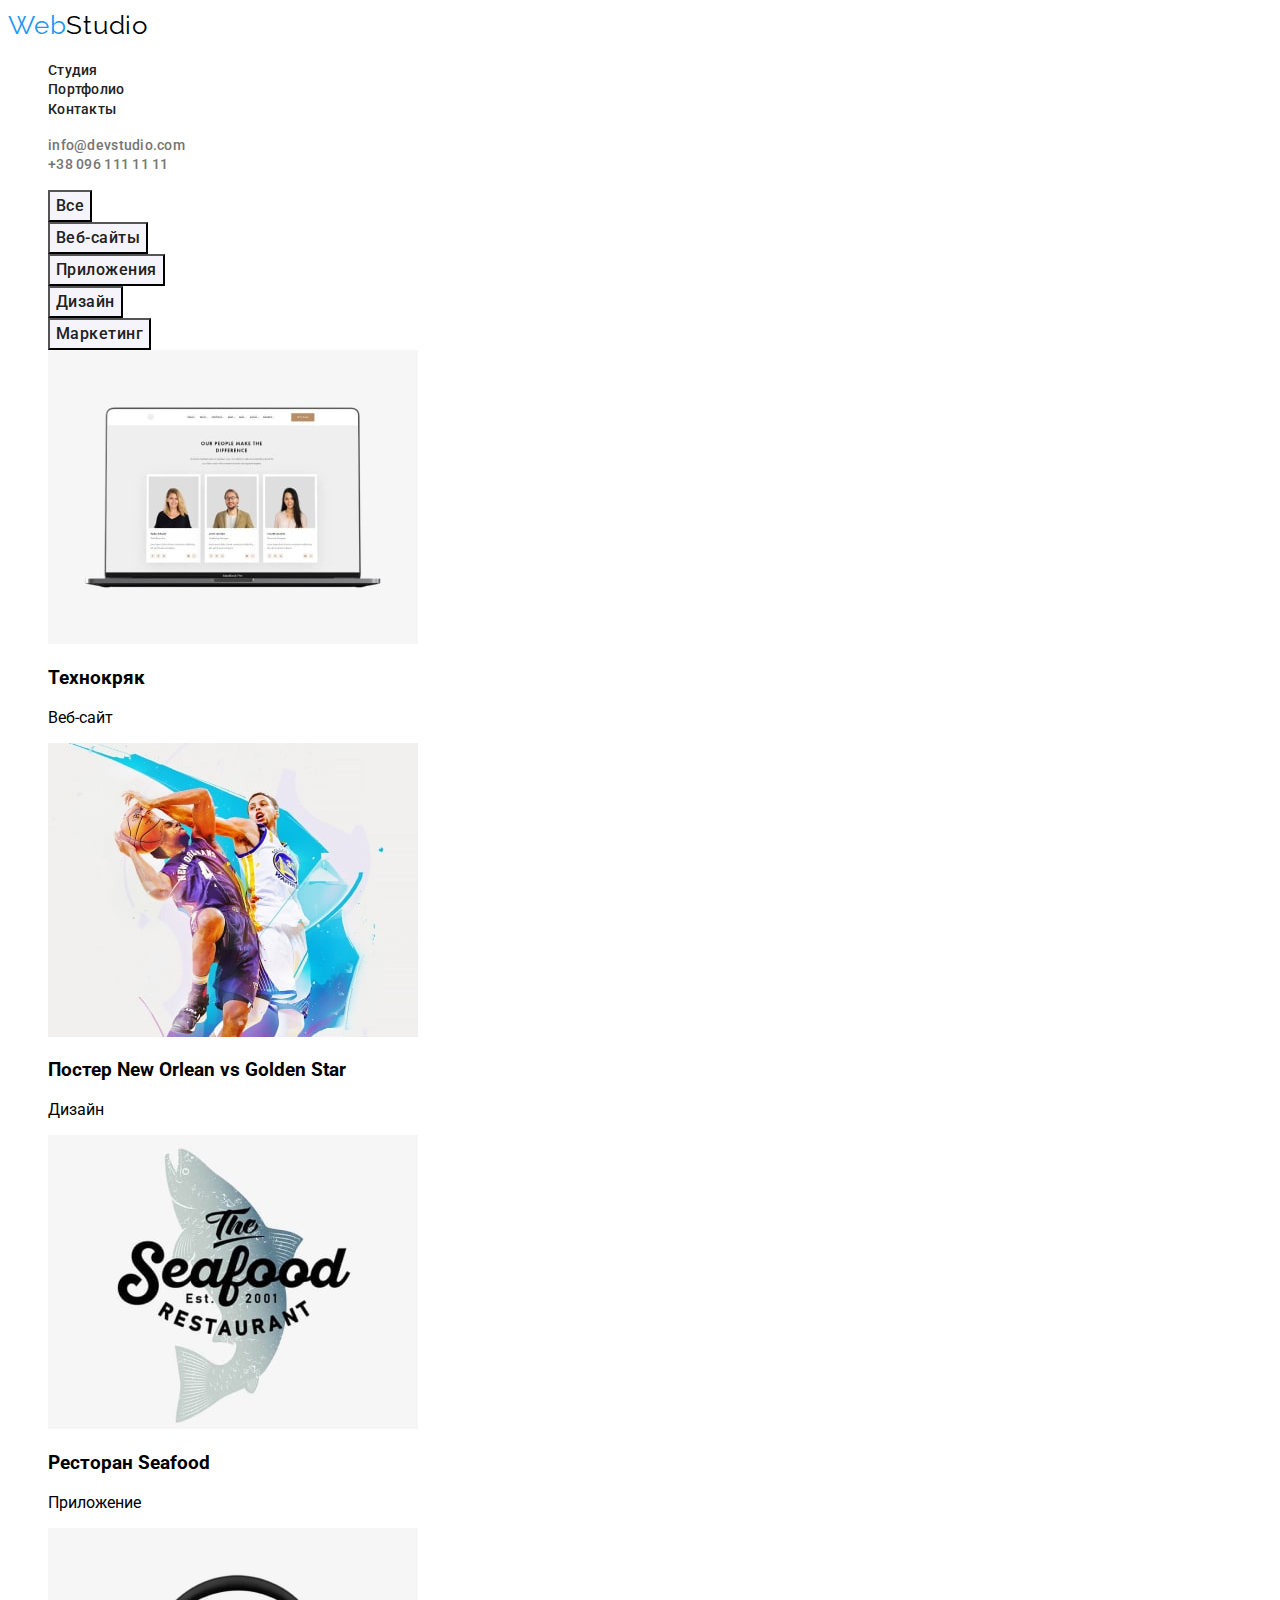
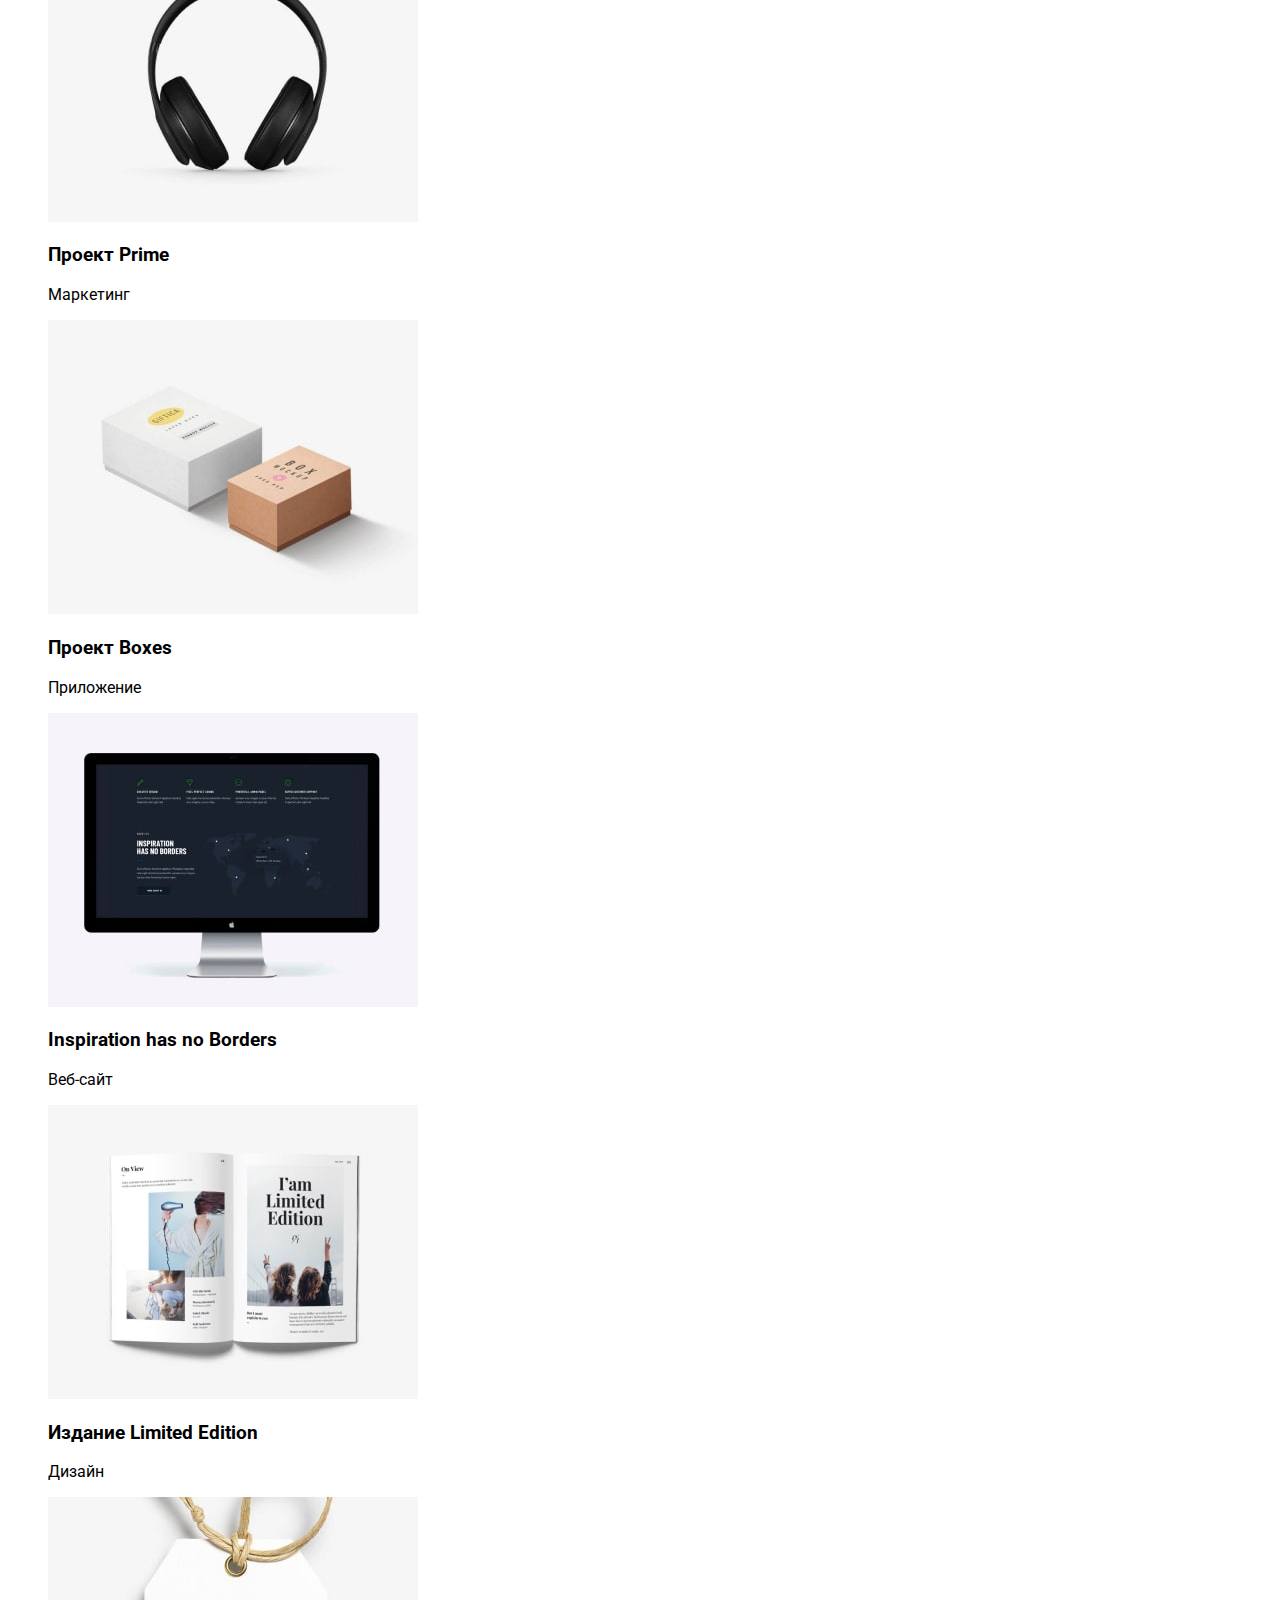
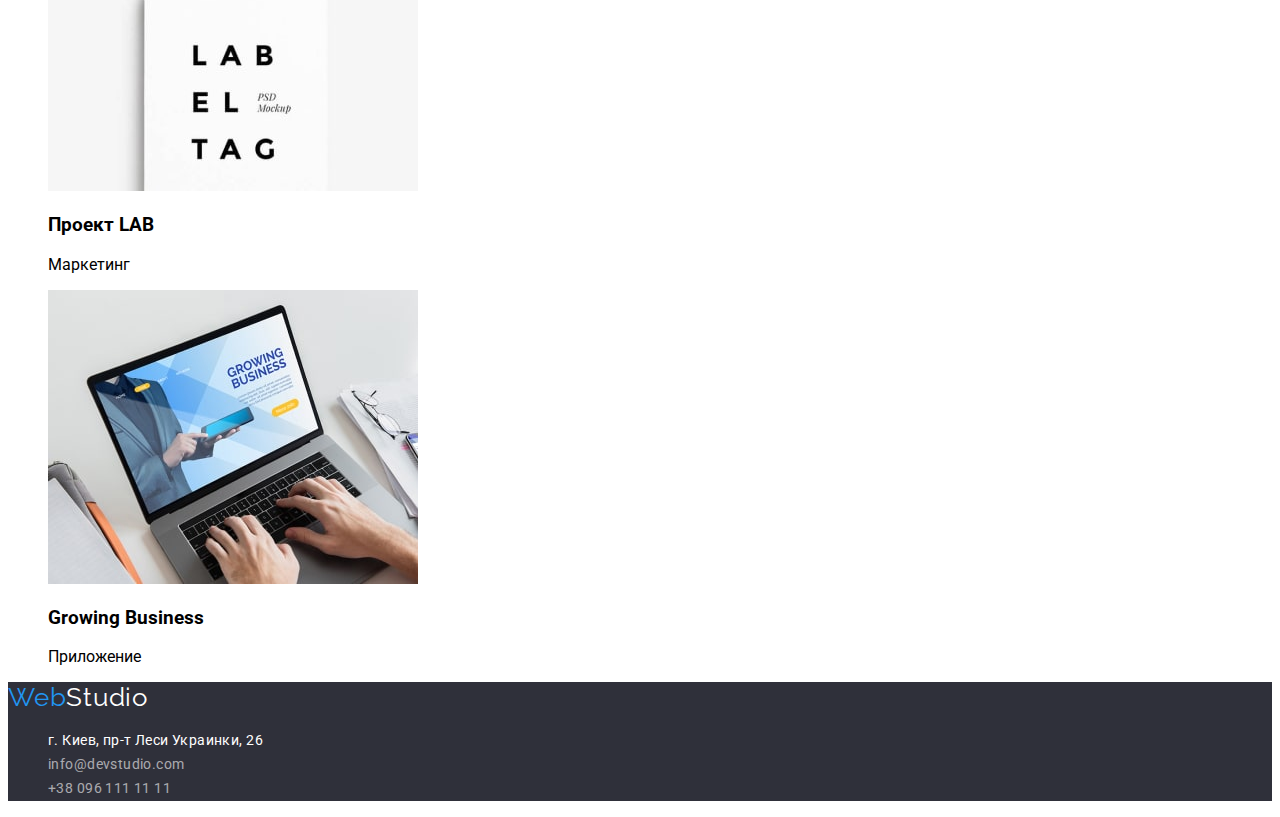
==== commit 10e0de25: "HW_2_main+portfolio-html/css-submission 1.4" ====
--- a/portfolio.html
+++ b/portfolio.html
@@ -53,29 +53,27 @@
       </ul>
     </header>
     <main>
-      <h1 hidden>Portfolio</h1>
-      <ul class="portfolio">
-        <li>
-          <button class="list portfolio-button" type="button">Все</button>
-        </li>
-        <li>
-          <button class="list portfolio-button" type="button">Веб-сайты</button>
-        </li>
-        <li>
-          <button class="list portfolio-button" type="button">
-            Приложения
-          </button>
-        </li>
-        <li>
-          <button class="list portfolio-button" type="button">Дизайн</button>
-        </li>
-        <li>
-          <button class="list portfolio-button" type="button">Маркетинг</button>
-        </li>
-      </ul>
       <section class="portfolio-examples">
+        <h1 hidden>Portfolio</h1>
         <ul class="list portfolio-examples-list">
-          <li class="list portfolio-examples-list-item">
+          <li>
+            <button class="portfolio-button" type="button">Все</button>
+          </li>
+          <li>
+            <button class="portfolio-button" type="button">Веб-сайты</button>
+          </li>
+          <li>
+            <button class="portfolio-button" type="button">Приложения</button>
+          </li>
+          <li>
+            <button class="list portfolio-button" type="button">Дизайн</button>
+          </li>
+          <li>
+            <button class="list portfolio-button" type="button">
+              Маркетинг
+            </button>
+          </li>
+          <li>
             <img
               src="./images/Portfolio/technokryak-min.jpg"
               alt="Веб-сайт"
--- a/css/styles.css
+++ b/css/styles.css
@@ -126,7 +126,7 @@
 
 .about-title-discription {
   font-size: 14px;
-  line-height: 1.71px;
+  line-height: 1.71;
   letter-spacing: 0.03em;
   color: var(--main-text-color);
 }
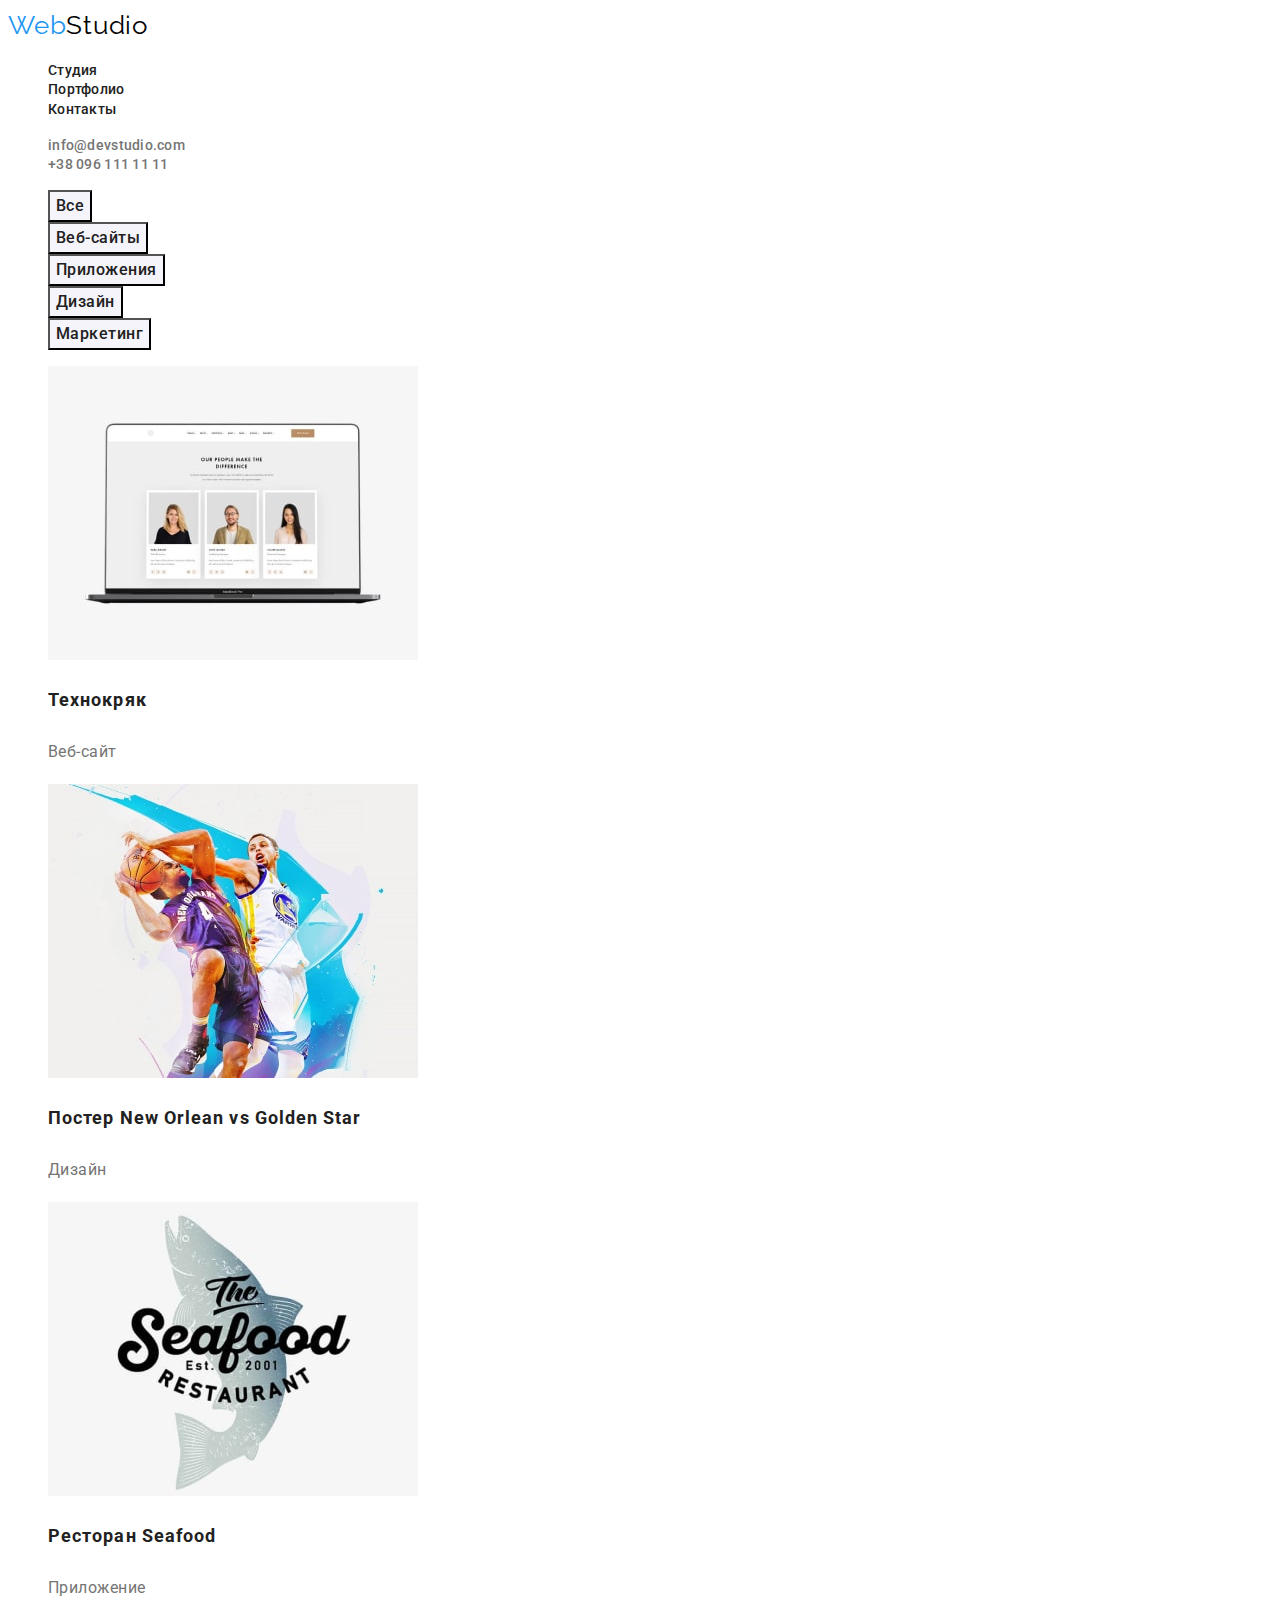
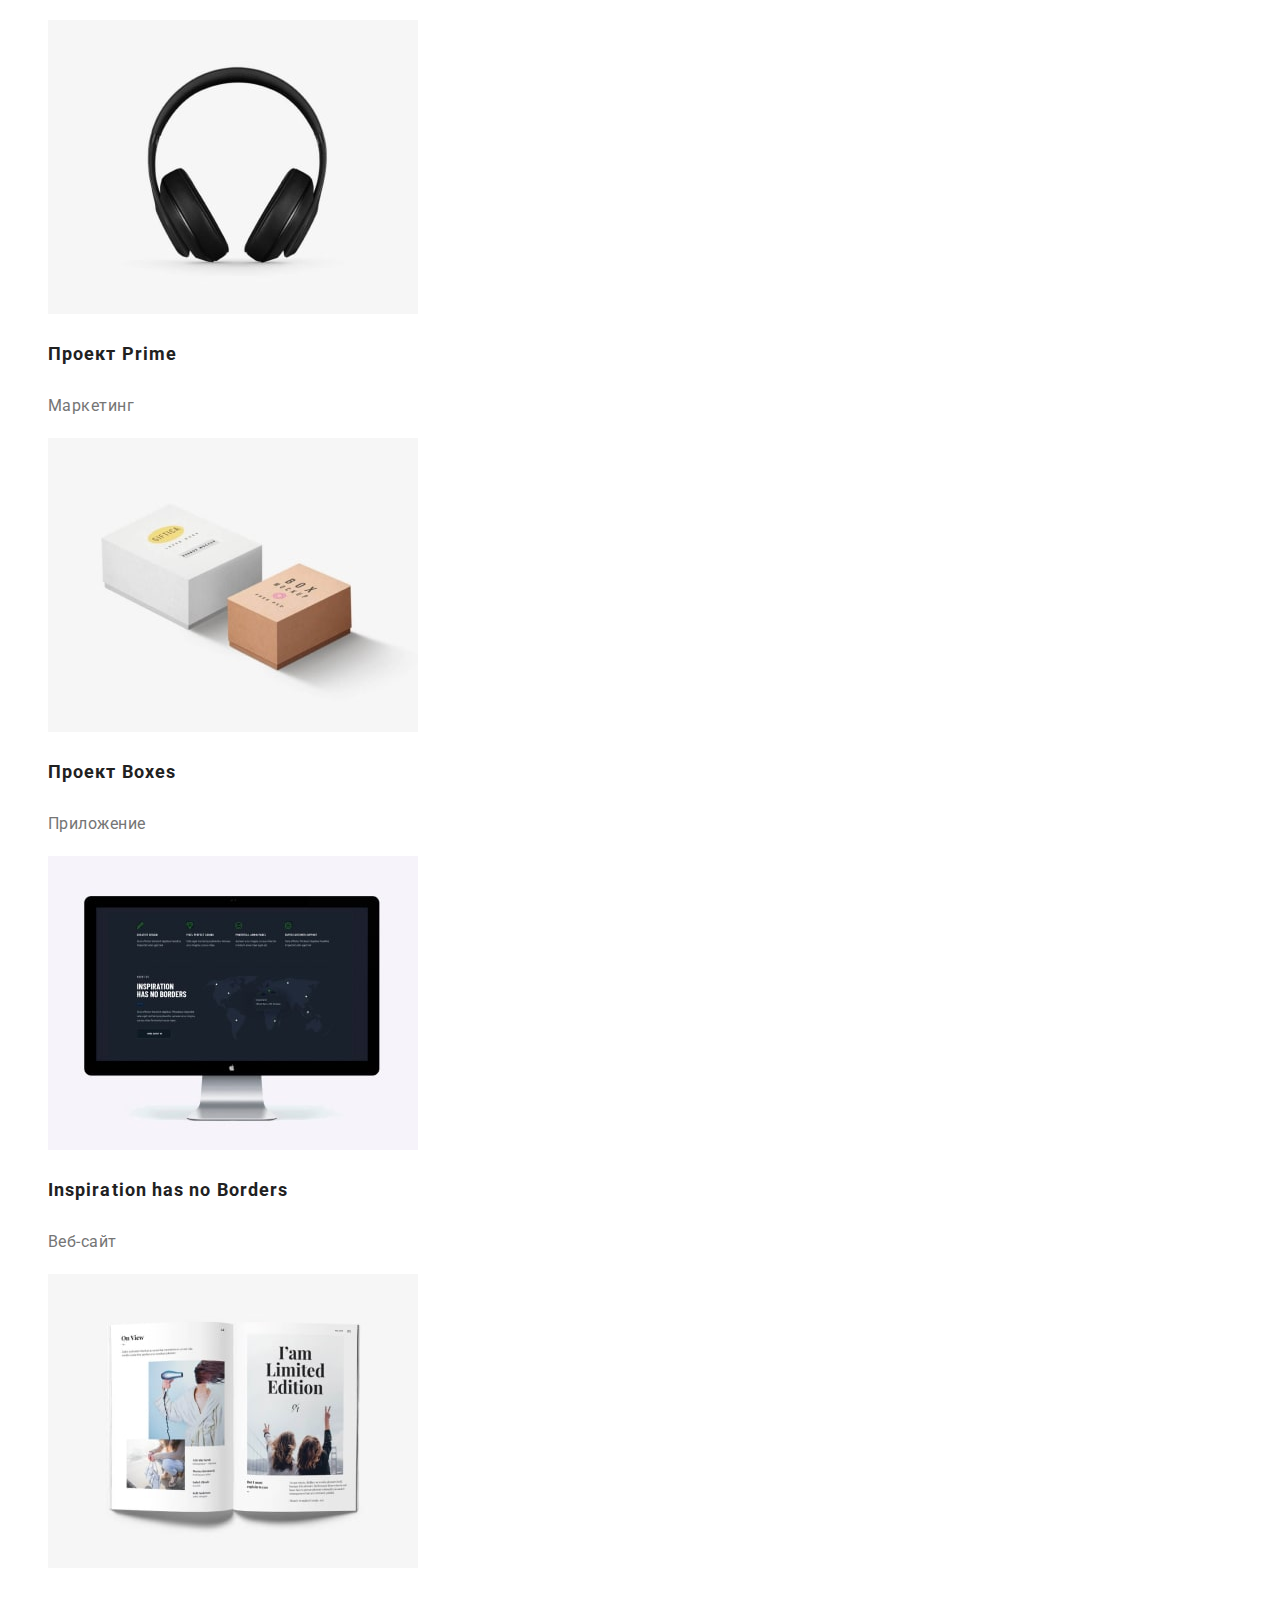
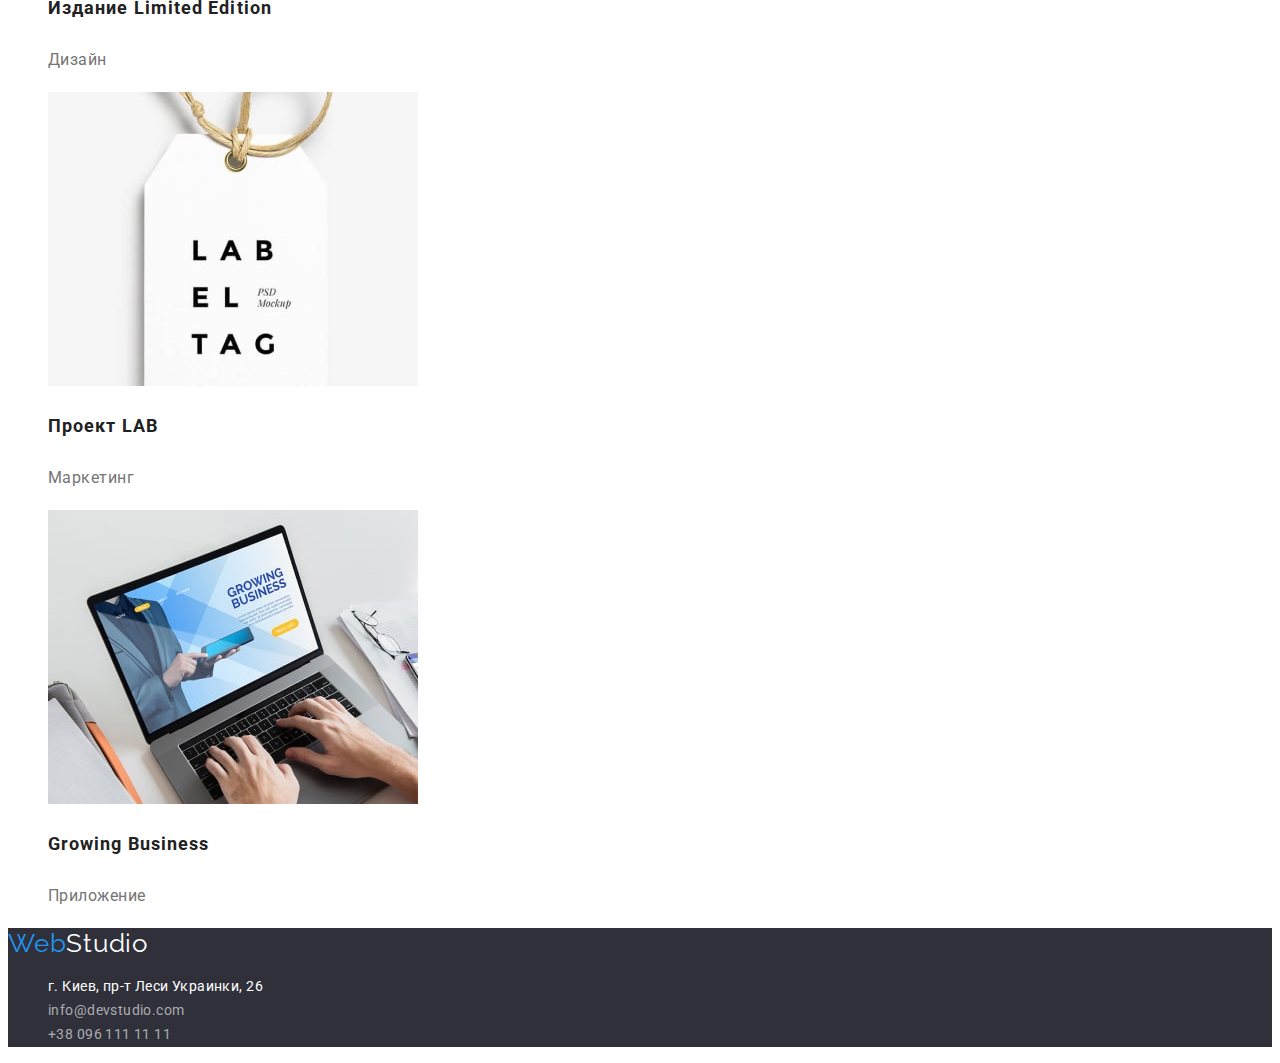
==== commit 68f1af2b: "HW_2_main+portfolio-html/css-submission 1.5" ====
--- a/portfolio.html
+++ b/portfolio.html
@@ -55,137 +55,143 @@
     <main>
       <section class="portfolio-examples">
         <h1 hidden>Portfolio</h1>
-        <ul class="list portfolio-examples-list">
-          <li>
-            <button class="portfolio-button" type="button">Все</button>
-          </li>
-          <li>
-            <button class="portfolio-button" type="button">Веб-сайты</button>
-          </li>
-          <li>
-            <button class="portfolio-button" type="button">Приложения</button>
-          </li>
-          <li>
-            <button class="list portfolio-button" type="button">Дизайн</button>
-          </li>
-          <li>
-            <button class="list portfolio-button" type="button">
+          <div class="portfolio-examples-filter" >
+            <ul class="list portfolio-examples-buttons">
+              <li>
+                  <button class="portfolio-button" type="button">Все</button>
+              </li>
+              <li>
+                  <button class="portfolio-button" type="button">Веб-сайты</button>
+              </li>
+              <li>
+                  <button class="portfolio-button" type="button">Приложения</button>
+              </li>
+              <li>
+                  <button class="list portfolio-button" type="button">Дизайн</button>
+              </li>
+              <li>
+                  <button class="list portfolio-button" type="button">
               Маркетинг
-            </button>
-          </li>
-          <li>
-            <img
-              src="./images/Portfolio/technokryak-min.jpg"
-              alt="Веб-сайт"
-              width="370"
-            />
-            <h3 class="portfolio-examples-list-item-company">Технокряк</h3>
-            <p class="portfolio-examples-list-item-project">Веб-сайт</p>
-          </li>
-
-          <li>
-            <img
-              src="./images/Portfolio/poster_new_orlean_vs_golden_star-min.jpg"
-              alt="Дизайн"
-              width="370"
-            />
-            <h3 class="portfolio-examples-list-item-company">
-              Постер New Orlean vs Golden Star
-            </h3>
-            <p class="portfolio-examples-list-item-project" lang="en">Дизайн</p>
-          </li>
-
-          <li>
-            <img
-              src="./images/Portfolio/seafood_restaurant-min.jpg"
-              alt="Приложение"
-              width="370"
-            />
-            <h3 class="portfolio-examples-list-item-company">
-              Ресторан Seafood
-            </h3>
-            <p class="portfolio-examples-list-item-project" lang="en">
-              Приложение
-            </p>
-          </li>
-
-          <li>
-            <img
-              src="./images/Portfolio/prime_project-min.jpg"
-              alt="Маркетинг"
-              width="370"
-            />
-            <h3 class="portfolio-examples-list-item-company">Проект Prime</h3>
-            <p class="portfolio-examples-list-item-project" lang="en">
-              Маркетинг
-            </p>
-          </li>
-
-          <li>
-            <img
-              src="./images/Portfolio/boxes_project-min.jpg"
-              alt="Приложение"
-              width="370"
-            />
-            <h3 class="portfolio-examples-list-item-company">Проект Boxes</h3>
-            <p class="portfolio-examples-list-item-project" lang="en">
-              Приложение
-            </p>
-          </li>
-
-          <li>
-            <img
-              src="./images/Portfolio/inspiration_has_no_borders-min.jpg"
-              alt="Веб-сайт"
-              width="370"
-            />
-            <h3 class="portfolio-examples-list-item-company">
-              Inspiration has no Borders
-            </h3>
-            <p class="portfolio-examples-list-item-project" lang="en">
-              Веб-сайт
-            </p>
-          </li>
-
-          <li>
-            <img
-              src="./images/Portfolio/limited_edition_media-min.jpg"
-              alt="Дизайн"
-              width="370"
-            />
-            <h3 class="portfolio-examples-list-item-company">
-              Издание Limited Edition
-            </h3>
-            <p class="portfolio-examples-list-item-project" lang="en">Дизайн</p>
-          </li>
-
-          <li>
-            <img
-              src="./images/Portfolio/lab_project-min.jpg"
-              alt="Маркетинг"
-              width="370"
-            />
-            <h3 class="portfolio-examples-list-item-company">Проект LAB</h3>
-            <p class="portfolio-examples-list-item-project" lang="en">
-              Маркетинг
-            </p>
-          </li>
-
-          <li>
-            <img
-              src="./images/Portfolio/growing_business-min.jpg"
-              alt="Приложение"
-              width="370"
-            />
-            <h3 class="portfolio-examples-list-item-company">
-              Growing Business
-            </h3>
-            <p class="portfolio-examples-list-item-project" lang="en">
-              Приложение
-            </p>
-          </li>
-        </ul>
-      </section>
+                  </button>
+              </li>
+            </ul>
+          </div>
+          <div class="portfolio-examples-projects" >
+            <ul class="list portfolio-examples-projects-list">
+              <li class="portfolio-examples-project-list">
+                <img
+                src="./images/Portfolio/technokryak-min.jpg"
+                alt="Веб-сайт"
+                width="370"
+                />
+                <h3 class="portfolio-examples-list-item-company">Технокряк</h3>
+                <p class="portfolio-examples-list-item-project">Веб-сайт</p>
+              </li>
+
+              <li>
+                <img
+                src="./images/Portfolio/poster_new_orlean_vs_golden_star-min.jpg"
+                alt="Дизайн"
+                width="370"
+                />
+                <h3 class="portfolio-examples-list-item-company">
+                Постер New Orlean vs Golden Star
+                </h3>
+                <p class="portfolio-examples-list-item-project" lang="en">Дизайн</p>
+              </li>
+
+              <li>
+                <img
+                src="./images/Portfolio/seafood_restaurant-min.jpg"
+                alt="Приложение"
+                width="370"
+                />
+                <h3 class="portfolio-examples-list-item-company">
+                Ресторан Seafood
+                </h3>
+                <p class="portfolio-examples-list-item-project" lang="en">
+                Приложение
+                </p>
+              </li>
+
+              <li>
+                <img
+                src="./images/Portfolio/prime_project-min.jpg"
+                alt="Маркетинг"
+                width="370"
+                />
+                <h3 class="portfolio-examples-list-item-company">Проект Prime</h3>
+                <p class="portfolio-examples-list-item-project" lang="en">
+                Маркетинг
+                </p>
+              </li>
+
+              <li>
+                <img
+                src="./images/Portfolio/boxes_project-min.jpg"
+                alt="Приложение"
+                width="370"
+                />
+                <h3 class="portfolio-examples-list-item-company">Проект Boxes</h3>
+                <p class="portfolio-examples-list-item-project" lang="en">
+                Приложение
+                </p>
+              </li>
+
+              <li>
+                <img
+                src="./images/Portfolio/inspiration_has_no_borders-min.jpg"
+                alt="Веб-сайт"
+                width="370"
+                />
+                <h3 class="portfolio-examples-list-item-company">
+                Inspiration has no Borders
+                </h3>
+                <p class="portfolio-examples-list-item-project" lang="en">
+                Веб-сайт
+                </p>
+              </li>
+
+              <li>
+                <img
+                src="./images/Portfolio/limited_edition_media-min.jpg"
+                alt="Дизайн"
+                width="370"
+                />
+                <h3 class="portfolio-examples-list-item-company">
+                Издание Limited Edition
+                </h3>
+                <p class="portfolio-examples-list-item-project" lang="en">Дизайн</p>
+              </li>
+
+              <li>
+                <img
+                src="./images/Portfolio/lab_project-min.jpg"
+                alt="Маркетинг"
+                width="370"
+                />
+                <h3 class="portfolio-examples-list-item-company">Проект LAB</h3>
+                <p class="portfolio-examples-list-item-project" lang="en">
+                Маркетинг
+                </p>
+              </li>
+
+              <li>
+                <img
+                src="./images/Portfolio/growing_business-min.jpg"
+                alt="Приложение"
+                width="370"
+                />
+                <h3 class="portfolio-examples-list-item-company">
+                Growing Business
+                </h3>
+                <p class="portfolio-examples-list-item-project" lang="en">
+                Приложение
+                </p>
+              </li>
+            </ul>
+          </div>
+        </section>
     </main>
     <footer class="footer">
       <a class="logo link" href="./index.html"
--- a/css/styles.css
+++ b/css/styles.css
@@ -7,7 +7,7 @@
   --accent-color: #2196f3;
   --header-text-color: #000000;
   --footer-color: #2f303a;
-  --button-color:#F5F4FA;
+  --button-color: #f5f4fa;
 }
 
 .header {
@@ -228,6 +228,7 @@
 .portfolio-button:focus {
   color: var(--main-title-color);
   background-color: var(--accent-color);
+}
 
 .portfolio-examples-list-item-company {
   font-weight: 700;
